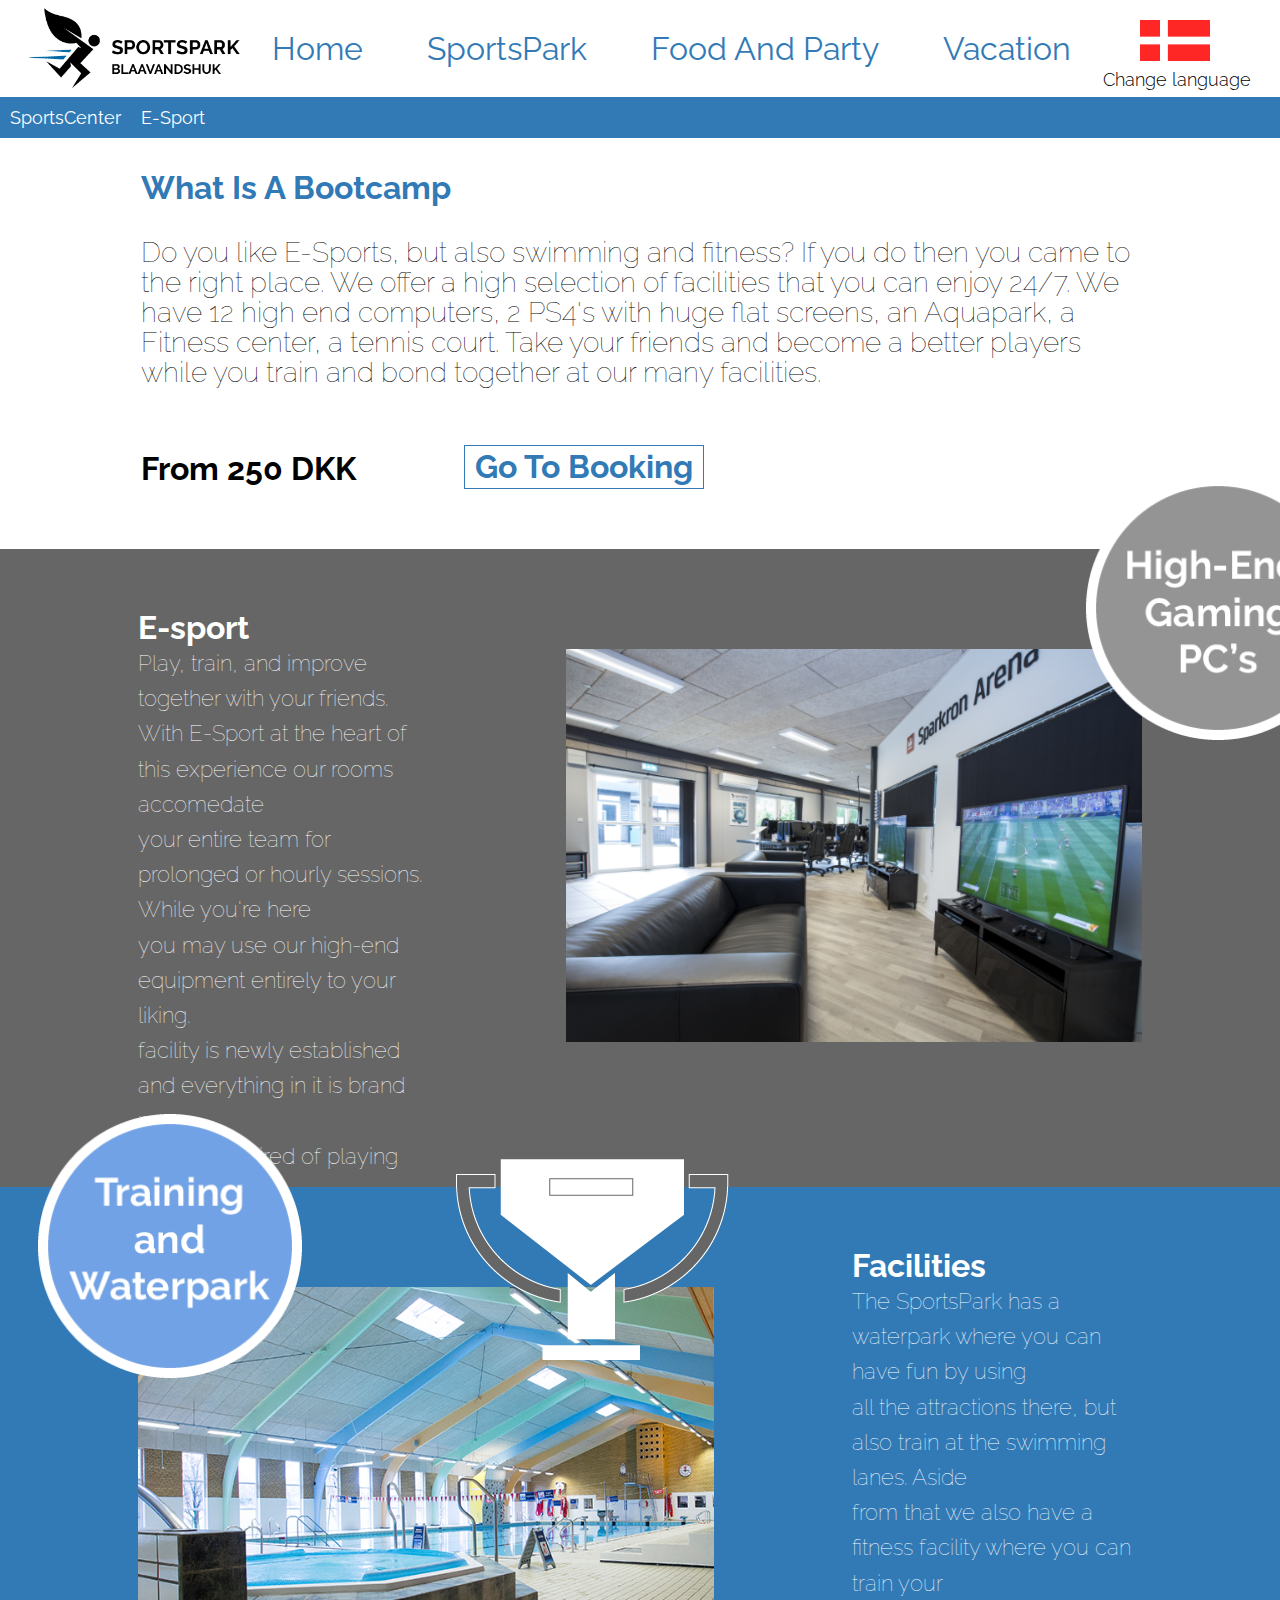
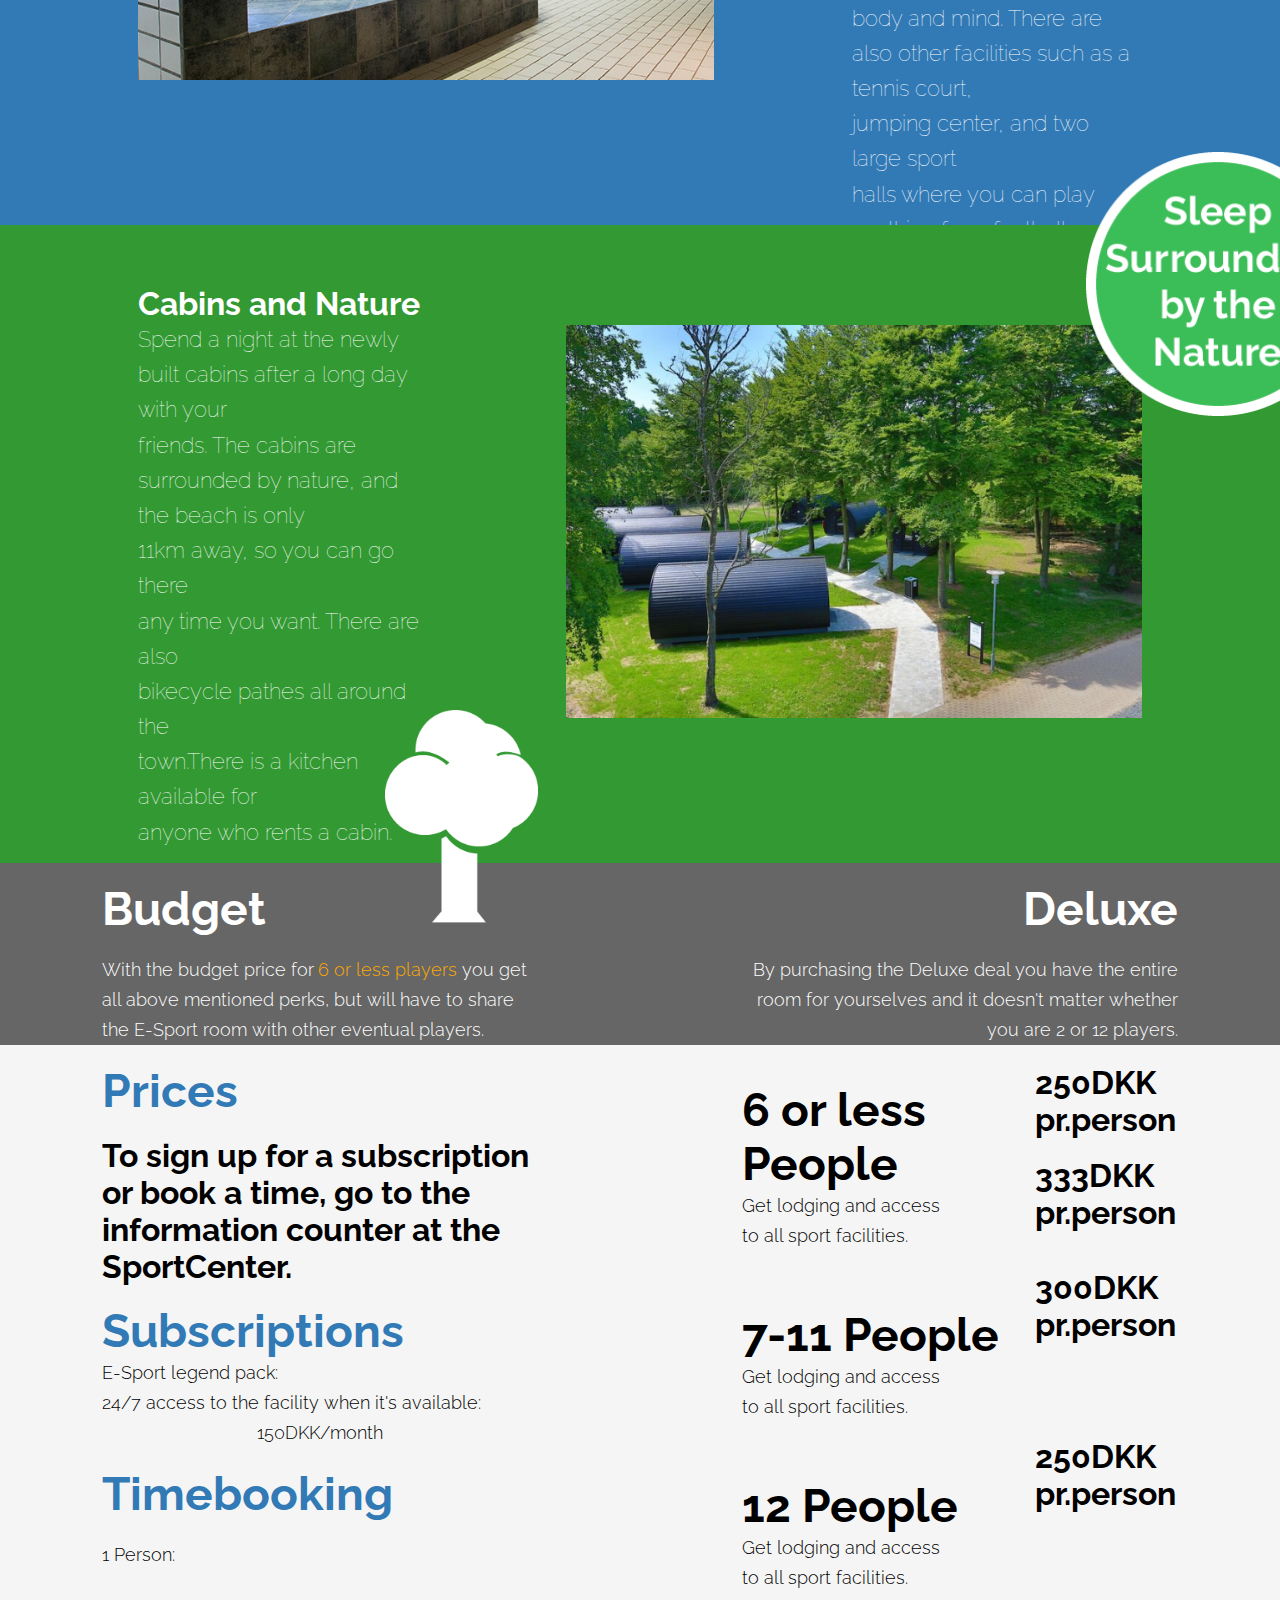
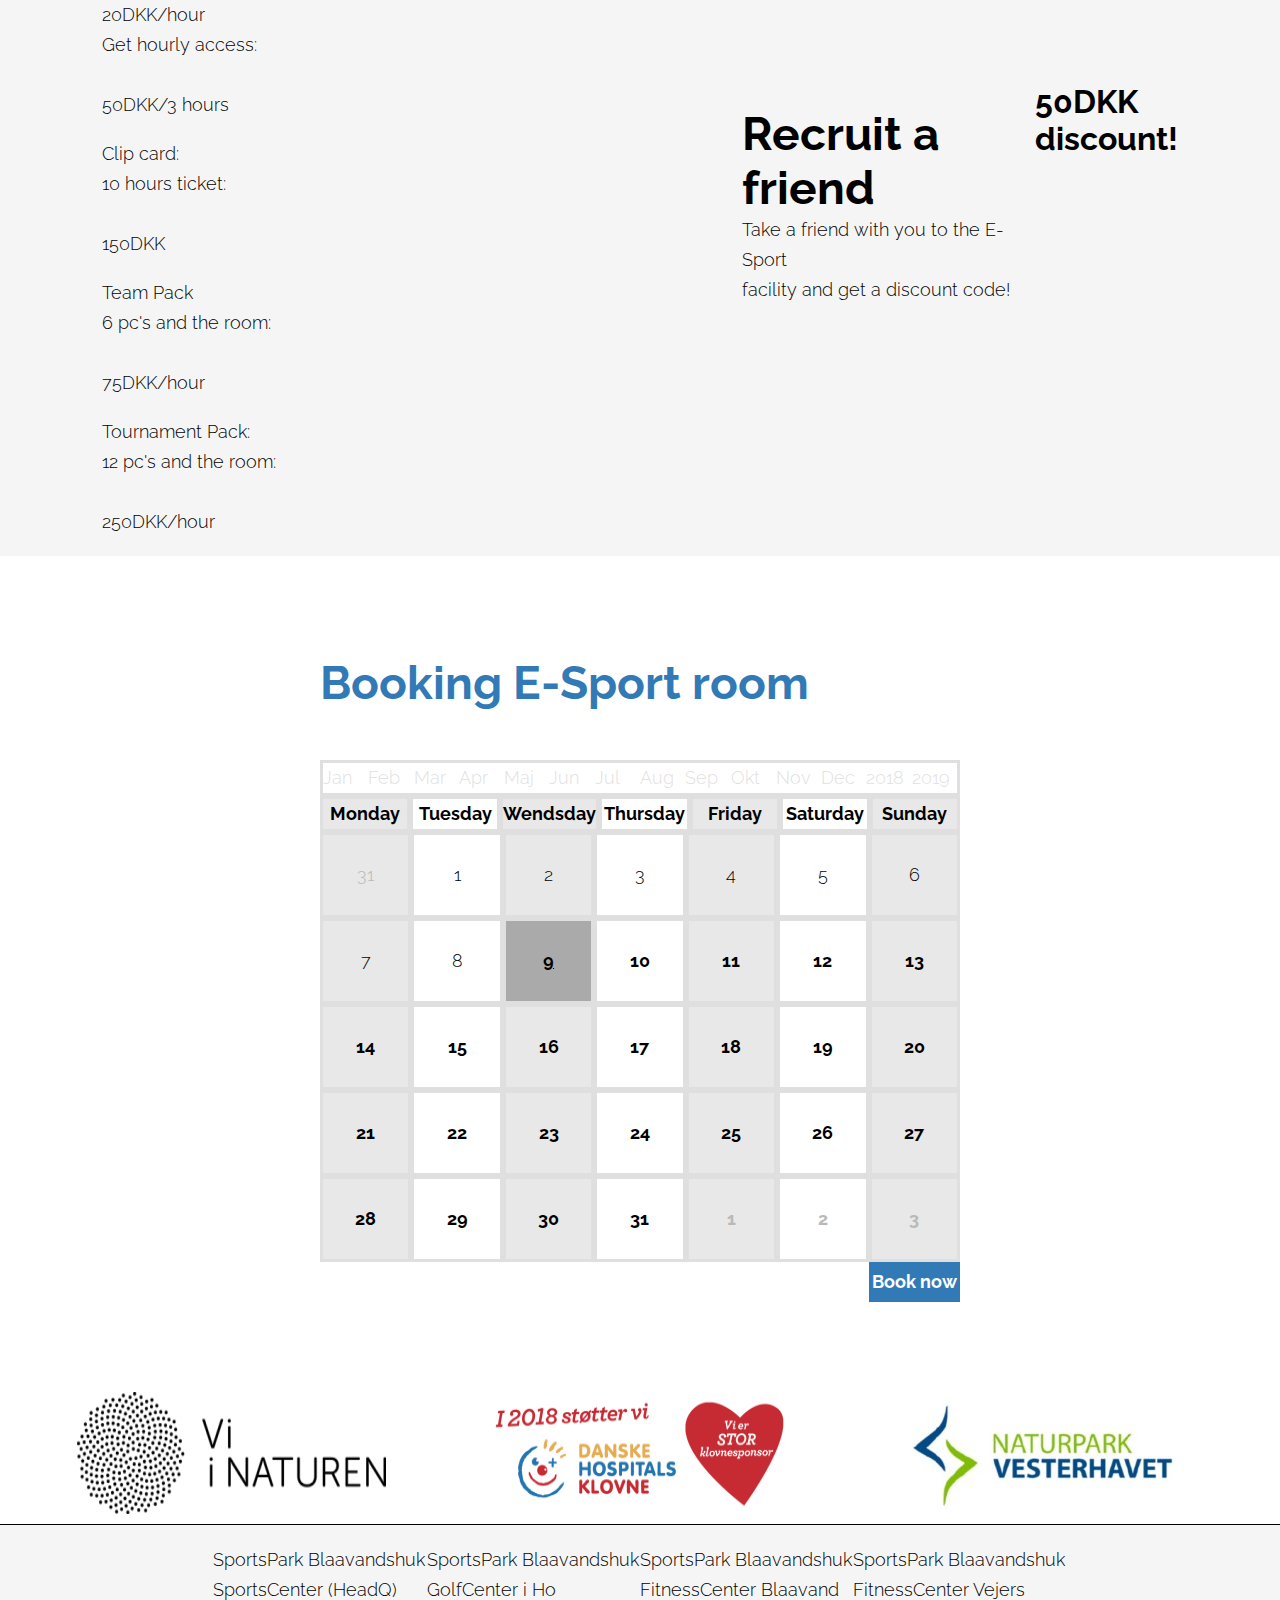
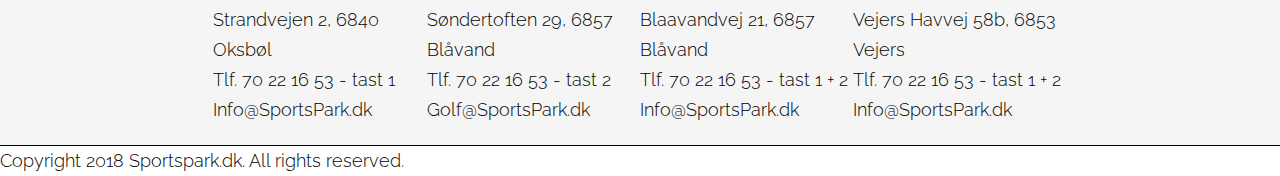
==== bootcamp.html @ dfe5e040 "stuff done at school" ====
<!DOCTYPE html>
<html lang="en">
    <head>
        <meta charset="UTF-8">
        <link href="assets/css/master.css" rel="stylesheet" type="text/css"/>
        <title>e-Sport Center</title>
    </head>
    <body>
        <header>
            <nav>
                <ul class="navUl">
                    <li class="navLi" id="navLogo"><img src="assets/Img/LOGO/sportspark-blaavandshuk-logo_1.png" alt="SportsPark Blaavandshuk logo"></li>
                    <li class="navLi"><a>Home</a></li>
                    <li class="dropdown navLi">
                        <a>SportsPark</a>
                        <div class="dropdown-content">
                           <a href="#">Water Park</a>
                           <a href="#">Fitness center</a>
                           <a href="#">Sports Hall</a>
                           <a href="#">E-Sport</a>
                        </div>
                    </li>


                    <li class="navLi"><a>Food And Party</a></li>
                    <li class="navLi"><a>Vacation</a></li>
                    <li class="navLi" id="navLanguage"><img src="assets/Img/sportspark-blaavandshuk-dansk-flag.png" alt="SportsPark blaavandshuk på dansk"><p>Change language</p></li>
                </ul>
            </nav>
            <ul id="breadcrumbs">
                <li class="breadcrumbLi"><a>SportsCenter</a></li>
                <li class="breadcrumbLi"><a>E-Sport</a></li>
            </ul>
        </header>

        <div id="topimagecontainer"></div>
        <div id="topbluebar"></div>

            <div class="bootcamp_intro">
              <h2>What Is A Bootcamp</h2>
              <p>Do you like E-Sports, but also swimming and fitness? If you do then you came to the right place. We offer a high selection of facilities that you can enjoy 24/7. We have 12 high end computers, 2 PS4's with huge flat screens, an Aquapark, a Fitness center, a tennis court. Take your friends and become a better players while you train and bond together at our many facilities. </p>
                <div class="bootcamp_intro_booking">
                  <h3>From 250 DKK</h3>
                  <div><a href="https://blaavandshuk.halbooking.dk/default.asp?lokale=59" title="GoToBooking" class="booking_button_bootcamp">Go To Booking</a></div>
                </div>
            </div>
            <div class="tile-container">
              <div class="e-sport">
                <div class="tile_block1">
                  <h2>E-sport</h2>
                  <p>Play, train, and improve together with your friends.<br>With E-Sport at the heart of this experience our rooms accomedate<br>your entire team for prolonged or hourly sessions. While you're here<br>you may use our high-end equipment entirely to your liking.<br>facility is newly established and everything in it is brand new.<br>If you grow tired of playing<br>on the computers, you can<br>always chill out on the<br>couch with the ps4.</p>
                  <div class="trophy">
                    <img class="tileimgsmall1" src="assets/Img/trophy_icon.png" alt="trophy">
                  </div>
                </div>
                <div class="tile_block2">
                  <img class="tileimgbig" src="assets/Img/e-sport_pic.png" alt="E-sport Center">
                  <div class="e-sport_circle">
                    <img src="assets/Img/e-sport_circle.png" height="264" width="264" alt="e-sport_circle">
                  </div>
                </div>
              </div>
              <div class="facilities">
                  <div class="tile_block1">
                    <h2>Facilities</h2>
                    <p>The SportsPark has a waterpark where you can have fun by using<br> all the attractions there, but also train at the swimming lanes. Aside<br> from that we also have a fitness facility where you can train your<br> body and mind. There are also other facilities such as a tennis court,<br>jumping center, and two large sport<br> halls where you can play<br> anything from football<br> to handball.</p>
                    <div class="swimmer">
                      <img class="tileimgsmall2" src="assets/Img/swimming_icon.png" alt="swimmer">
                    </div>
                  </div>
                <div class="facilities_block2">
                  <img class="tileimgbig" src="assets/Img/facilities_pic.png"  alt="Auqa Land">
                  <div class="facilities_circle">
                    <img src="assets/Img/facilities_circle.png" height="264" width="264" alt="facilities_circle">
                  </div>
                </div>
              </div>
              <div class="nature">
                <div class="tile_block1">
                  <h2>Cabins and Nature</h2>
                  <p>Spend a night at the newly built cabins after a long day with your<br> friends. The cabins are surrounded by nature, and the beach is only<br>11km away, so you can go there<br> any time you want. There are also<br> bikecycle pathes all around the<br> town.There is a kitchen available for<br>  anyone who rents a cabin.</p>
                  <div class="three">
                    <img class="tileimgsmall3" src="assets/Img/three_icon.png" alt="three">
                  </div>
                </div>
                <div class="tile_block2">
                <img class="tileimgbig" src="assets/Img/nature_pic.png" alt="Cabin and Nature">
                <div class="nature_circle">
                  <img src="assets/Img/nature_circle.png" height="264" width="264" alt="nature_circle">
                </div>
                </div>
              </div>
            </div>
            <div id="budget">
                <!-- <img class="budget-background "src="assets/Img/budget-background.png" alt="background"> -->
                <div id="budget-prices">
                  <br><h2>Budget</h2><br><p>With the budget price for</p> <p style="color:#FFAA00;">6 or less players</p><p> you get all above mentioned perks, but will have to share the E-Sport room with other eventual players.</p><br></div>

                <div id="deluxe-prices">
                  <br><h2>Deluxe</h2><br><p>By purchasing the Deluxe deal you have the entire room for yourselves and it doesn't matter whether you are 2 or 12 players.</p></div>
            </div>
            <div id="pricebox">
                <div id="pricebox-prices">
                  <br>
                  <h2>Prices</h2>
                  <br>
                  <h1>To sign up for a subscription or book a time, go to the information counter at the SportCenter.</h1>
                  <br>
                  <h2>Subscriptions</h2>
                  <p>E-Sport legend pack: <br> 24/7 access to the facility when it's available: &nbsp;&nbsp;&nbsp;&nbsp;&nbsp;&nbsp;&nbsp;&nbsp;&nbsp;&nbsp;&nbsp;&nbsp;&nbsp;&nbsp;&nbsp;&nbsp;&nbsp;&nbsp;&nbsp;&nbsp;&nbsp;&nbsp;&nbsp;&nbsp;&nbsp;&nbsp;&nbsp;&nbsp;&nbsp;&nbsp; 150DKK/month</p>
                  <br>
                  <h2>Timebooking</h2>
                  <br>
                  <p>1 Person: &nbsp;&nbsp;&nbsp;&nbsp;&nbsp;&nbsp;&nbsp;&nbsp;&nbsp;&nbsp;&nbsp;&nbsp;&nbsp;&nbsp;&nbsp;&nbsp;&nbsp;&nbsp;&nbsp;&nbsp;&nbsp;&nbsp;&nbsp;&nbsp;&nbsp;&nbsp;&nbsp;&nbsp;&nbsp;&nbsp;&nbsp;&nbsp;&nbsp;&nbsp;&nbsp;&nbsp;&nbsp;&nbsp;&nbsp;&nbsp;&nbsp;&nbsp;&nbsp;&nbsp;&nbsp;&nbsp;&nbsp;&nbsp;&nbsp;&nbsp;&nbsp;&nbsp;&nbsp;&nbsp;&nbsp;&nbsp;&nbsp;&nbsp;&nbsp;&nbsp;&nbsp;&nbsp;&nbsp;&nbsp;&nbsp;&nbsp;&nbsp;&nbsp;&nbsp;&nbsp;&nbsp;&nbsp;&nbsp;&nbsp;&nbsp;&nbsp;&nbsp;&nbsp;&nbsp;&nbsp;&nbsp;&nbsp;&nbsp;&nbsp;&nbsp;&nbsp;&nbsp;&nbsp;&nbsp;&nbsp;&nbsp;&nbsp;&nbsp;&nbsp; 20DKK/hour</p>
                  <p>Get hourly access: &nbsp;&nbsp;&nbsp;&nbsp; &nbsp;&nbsp;&nbsp;&nbsp;&nbsp;&nbsp;&nbsp;&nbsp;&nbsp;&nbsp;&nbsp;&nbsp;&nbsp;&nbsp;&nbsp;&nbsp;&nbsp;&nbsp;&nbsp;&nbsp;&nbsp;&nbsp;&nbsp;&nbsp;&nbsp;&nbsp;&nbsp;&nbsp;&nbsp;&nbsp;&nbsp;&nbsp;&nbsp;&nbsp;&nbsp;&nbsp;&nbsp;&nbsp;&nbsp;&nbsp;&nbsp;&nbsp;&nbsp;&nbsp;&nbsp;&nbsp;&nbsp;&nbsp;&nbsp;&nbsp;&nbsp;&nbsp;&nbsp;&nbsp;&nbsp;&nbsp;&nbsp;&nbsp;&nbsp;&nbsp;&nbsp;&nbsp;&nbsp;&nbsp;&nbsp;&nbsp;&nbsp;&nbsp;&nbsp;&nbsp;&nbsp;&nbsp; 50DKK/3 hours</p>
                  <br>
                  <p>Clip card:</p>
                  <p>10 hours ticket: &nbsp;&nbsp;&nbsp;&nbsp;&nbsp;&nbsp;&nbsp;&nbsp;&nbsp;&nbsp;&nbsp;&nbsp;&nbsp;&nbsp;&nbsp;&nbsp;&nbsp;&nbsp;&nbsp;&nbsp;&nbsp;&nbsp;&nbsp;&nbsp;&nbsp;&nbsp;&nbsp;&nbsp;&nbsp;&nbsp;&nbsp;&nbsp;&nbsp;&nbsp;&nbsp;&nbsp;&nbsp;&nbsp;&nbsp;&nbsp;&nbsp;&nbsp;&nbsp;&nbsp;&nbsp;&nbsp;&nbsp;&nbsp;&nbsp;&nbsp;&nbsp;&nbsp;&nbsp;&nbsp;&nbsp;&nbsp;&nbsp;&nbsp;&nbsp;&nbsp;&nbsp;&nbsp;&nbsp;&nbsp;&nbsp;&nbsp;&nbsp;&nbsp;&nbsp;&nbsp;&nbsp;&nbsp;&nbsp;&nbsp;&nbsp;&nbsp;&nbsp;&nbsp;&nbsp;&nbsp;&nbsp;&nbsp;&nbsp; 150DKK</p>
                  <br>
                  <p>Team Pack</p>
                  <p>6 pc's and the room: &nbsp;&nbsp;&nbsp;&nbsp;&nbsp; &nbsp;&nbsp;&nbsp;&nbsp;&nbsp;&nbsp;&nbsp;&nbsp;&nbsp;&nbsp;&nbsp;&nbsp;&nbsp;&nbsp;&nbsp;&nbsp;&nbsp;&nbsp;&nbsp;&nbsp;&nbsp;&nbsp;&nbsp;&nbsp;&nbsp;&nbsp;&nbsp;&nbsp;&nbsp;&nbsp;&nbsp;&nbsp;&nbsp;&nbsp;&nbsp;&nbsp;&nbsp;&nbsp;&nbsp;&nbsp;&nbsp;&nbsp;&nbsp;&nbsp;&nbsp;&nbsp;&nbsp;&nbsp;&nbsp;&nbsp;&nbsp;&nbsp;&nbsp;&nbsp;&nbsp;&nbsp;&nbsp;&nbsp;&nbsp;&nbsp;&nbsp;&nbsp;&nbsp;&nbsp;&nbsp;&nbsp;&nbsp;&nbsp; 75DKK/hour</p>
                  <br>
                  <p>Tournament Pack:</p>
                  <p>12 pc's and the room: &nbsp;&nbsp;&nbsp;&nbsp; &nbsp;&nbsp;&nbsp;&nbsp;&nbsp;&nbsp;&nbsp;&nbsp;&nbsp;&nbsp;&nbsp;&nbsp;&nbsp;&nbsp;&nbsp;&nbsp;&nbsp;&nbsp;&nbsp;&nbsp;&nbsp;&nbsp;&nbsp;&nbsp;&nbsp;&nbsp;&nbsp;&nbsp;&nbsp;&nbsp;&nbsp;&nbsp;&nbsp;&nbsp;&nbsp;&nbsp;&nbsp;&nbsp;&nbsp;&nbsp;&nbsp;&nbsp;&nbsp;&nbsp;&nbsp;&nbsp;&nbsp;&nbsp;&nbsp;&nbsp;&nbsp;&nbsp;&nbsp;&nbsp;&nbsp;&nbsp;&nbsp;&nbsp;&nbsp;&nbsp;&nbsp;&nbsp;&nbsp;&nbsp;&nbsp;&nbsp;&nbsp;&nbsp; 250DKK/hour</p>
                  <br>

                </div>
                <div id="pricebox-deals-left">
                  <br><br>
                  <h2>6 or less People</h2>
                  <p>Get lodging and access<br>to all sport facilities.</p>
                  <br><br><br>
                  <h2>7-11 People</h2>
                  <p>Get lodging and access<br>to all sport facilities.</p>
                  <br><br><br>
                  <h2>12 People</h2>
                  <p>Get lodging and access<br>to all sport facilities.</p>
                  <br><br><br><br><br><br>
                  <h2>Recruit a friend</h2>
                  <p>Take a friend with you to the E-Sport<br>facility and get a discount code!</p>
                </div>
                <div id="pricebox-deals-right">
                  <br>
                  <h1>250DKK<br>pr.person</h1>
                  <br>
                  <h1>333DKK<br>pr.person</h1>
                  <br><br>
                  <h1>300DKK<br>pr.person</h1>
                  <br><br><br><br><br>
                  <h1>250DKK<br>pr.person</h1>
                  <br><br><br><br><br><br><br><br><br>
                  <h1>50DKK<br>discount!</h1>
                </div>
            </div>
            <div id="calendercontainer">
                <div id="Calendar">
                    <h2>Booking E-Sport room</h2>
                    <div id="cal-month"><p>Jan</p><p>Feb</p><p>Mar</p><p>Apr</p><p>Maj</p><p>Jun</p><p>Jul</p><p>Aug</p><p>Sep</p><p>Okt</p><p>Nov</p><p>Dec</p><p>2018</p><p>2019</p></div>
                    <div id="cal-dayname"><p class="grey">Monday</p><p class="white">Tuesday</p><p class="grey">Wendsday</p><p class="white">Thursday</p><p class="grey">Friday</p><p class="white">Saturday</p><p class="grey">Sunday</p></div>

                    <div class="cal-days"><p class="grey offmonth pastdays">31</p><p class="white pastdays">1</p><p class="grey pastdays">2</p><p class="white pastdays">3</p><p class="grey pastdays">4</p><p class="white pastdays">5</p><p class="grey pastdays">6</p></div>

                    <div class="cal-days"><p class="grey pastdays">7</p><p class="white pastdays">8</p><p class="grey currentday">9</p><p class="white">10</p><p class="grey">11</p><p class="white">12</p><p class="grey">13</p></div>

                    <div class="cal-days"><p class="grey">14</p><p class="white">15</p><p class="grey">16</p><p class="white">17</p><p class="grey">18</p><p class="white">19</p><p class="grey">20</p></div>

                    <div class="cal-days"><p class="grey">21</p><p class="white">22</p><p class="grey">23</p><p class="white">24</p><p class="grey">25</p><p class="white">26</p><p class="grey">27</p></div>

                    <div class="cal-days"><p class="grey">28</p><p class="white">29</p><p class="grey">30</p><p class="white">31</p><p class="grey offmonth">1</p><p class="white offmonth">2</p><p class="grey offmonth">3</p></div>

                    <div id="booking"><p> </p><p> </p><p> </p><p> </p><p> </p><p> </p><p class="bookingbutton">Book now</p></div>
                </div>
            </div>

            <footer>
            <div id="sponsor-line">
                <img src="assets/Img/footer/Viinaturensortlogosrcsetlarge_srcset-large.png">
                <img src="assets/Img/footer/2018storKlovnesponsor80x30_srcset-large.png">
                <img src="assets/Img/footer/Naturparkvesterhavetlogo_srcset-large.jpg">
            </div>
            <div id="info-line">
                <p></p>
                <p>SportsPark Blaavandshuk<br>SportsCenter (HeadQ)<br>Strandvejen 2, 6840  Oksbøl<br>Tlf. 70 22 16 53 - tast 1<br>Info@SportsPark.dk</p>
                <p>SportsPark Blaavandshuk<br>GolfCenter i Ho<br>Søndertoften 29, 6857  Blåvand<br>Tlf. 70 22 16 53 - tast 2<br>Golf@SportsPark.dk</p>
                <p>SportsPark Blaavandshuk<br>FitnessCenter Blaavand<br>Blaavandvej 21, 6857  Blåvand<br>Tlf. 70 22 16 53 - tast 1 + 2<br>Info@SportsPark.dk</p>
                <p>SportsPark Blaavandshuk<br>FitnessCenter Vejers<br>Vejers Havvej 58b, 6853  Vejers<br>Tlf. 70 22 16 53 - tast 1 + 2<br>Info@SportsPark.dk</p>
                <p></p>
            </div>
            <div id="social-media-line">
                <img>
                <img>
                <img>
                <img>
                <p>Copyright 2018 Sportspark.dk. All rights reserved.</p>
            </div>
        </footer>
            <script></script>

    </body>
</html>
---- assets/css/master.css ----
/*font import, Raleway, light, regular, bold*/
@import url('https://fonts.googleapis.com/css?family=Raleway:300,400,700');

/*soft reset and font*/
*{
    margin: 0;
    padding: 0;
    font-family: 'Raleway', sans-serif;
}


/*fonts*/

h1, h2, h3, h4{
    font-weight: 700;
}

h2 {
    font-size: 46px;
}

p{
    font-weight: 300;
    line-height: 30px;
    font-size: 18px;
}

a{
    color: inherit;
    text-decoration: none;
    font-weight: 400;
}


/*Navigation*/
.navUl {
    display: flex;
    flex-wrap: wrap;
    justify-content: center;
    list-style: none;
    margin: 0;
    padding: 0;
}
.navLi {
    cursor: pointer;
}
.navLi a {
    color: #327AB6;
    padding: 30px 32px;
    display: inline-block;
    font-size: 32px;
}
.navLi:hover {
    background-color: #F5F5F5;
}

#navLogo img {
    height: 80px;
    width: auto;
    margin-top: 8px;
}
#navLanguage img{
    height: auto;
    width: 70px;
    margin: 20px 25% 0 25%;
}
#navLanguage p {
    text-align: center;
}

/*dropdown*/
li .dropdown {
    display: inline-block;
}

.dropdown-content {
    display: none;
    position: absolute;
    background-color: #fff;
    min-width: 160px;
    box-shadow: 0px 8px 16px 0px rgba(0,0,0,0.2);
    z-index: 1;
}

.dropdown-content a {
    color: #327AB6;
    padding: 12px 25px 12px 30px;
    text-decoration: none;
    display: block;
    text-align: left;
    font-size: 26px;
}

.dropdown-content a:hover {
    background-color: #f5f5f5;
}

.dropdown:hover .dropdown-content {
    display: block;
}

/*BreadCrumbs*/
#breadcrumbs {
    display: flex;
    flex-wrap: wrap;
    background-color: #327AB6;
    list-style-type: none;
}

.breadcrumbLi a {
    color: #fff;
    padding: 10px;
    display: inline-block;
    text-align: left;
    font-size: 18px;
    cursor: pointer;
}


/*Slider*/

#slides{
  position: relative;
  height: 628px;
  list-style-type: none;
  padding: 0;
  margin: 0;
}

.sliderli{
  position: absolute;
  width: 100%;
  height: 100%;
  z-index: 1;
  left: 0px;
  top: 0px;
  opacity: 0;
  -webkit-transition: opacity 1s;
  -o-transition: opacity 1s;
  -moz-transition: opacity 1s;
  transition: opacity 1s;
}

.visable{
  opacity: 1;
  z-index: 2;
}

#slides{

}

#slidercontrolscontainer{
  height: 40px;
  background-color: #327AB6;
}

/*Welcome*/

#topbar h1{
  color: #327AB6;
  padding-top: 20px;
  margin-left: 3%;
}

#topbar p{
  width: 68vw;
  font-size: 32px;
  line-height: 40px;
  margin-left: 3%;
  margin-top: 30px;
}

#topbar img{
  margin-left: 72vw;
  margin-top: -220px;
  height: 470px;
  width: 470px;
  z-index: 5;
}

/*
Went with image solution (#topbar img) due to time presure
#pricecicrle{
  width: 400px;
  height: 400px;
  border: solid 30px white;
  outline: white solid 30px;
  border-radius: 50%;
  background-color: #327AB6;
  margin-left: 72%;
  margin-top: -50px;
  z-index: 5;
}

#pricecirclep{
  color: white;
  font-size: 38px;
  font-weight: bold;
}*/

/*index main section*/
#toptiles{
  background-color: #327AB6;
  margin-top: -40px;
  z-index: 1;
}

#righttoptile{
  background-image: url("../Img/riptidebackground.png");
  height: 720px;
  background-repeat: no-repeat;
  margin-left: 27.5%;
  color: white;
  overflow: auto;
}

#righttoptile h2, #righttoptile p{
  margin-left: 25vw;
}

#righttoptile h2{
  margin-top: 135px;
}

#righttoptile p{
  margin-top: 22px;
  font-size: 30px;
}

#righttoptile img{
   width: 140px;
   margin-left: 80%;
   margin-top: -150px;
}

#riptidesbutton{
  background-color: #327AB6;
  color: white;
  width: 300px;
  height: 55px;
  margin-left: 69%;
  margin-top: 68px;
  font-size: 25px;
  border: none;
}

#righttoptiletext{
  width: 800px;
}

#lefttoptile{
  color: white;
}

#lefttoptile img{
  width: 700px;
  position: absolute;
  margin-top: 54px;
  margin-left: 50px;
}

#lefttoptile p, #lefttoptile button{
  position: absolute;
}

#lefttoptile p{
  width: 800px;
  font-size: 25px;
  top: 1520px;
  left: 70px;
}

#lefttoptile button{
  background-color: #81A2E3;
  color: white;
  width: 300px;
  height: 55px;
  left: 70px;
  top: 1700px;
  font-size: 25px;
  border: none;
}

#middlecontainer{
  padding-top: 100px;
  background-color: #327AB6;
  display: flex;
  height: 670px;
}

#midh1{
text-align: center;
color: white;
background-color: #327AB6;
padding-top: 30px;
}

#middlecontainer img{
  width: 300px;
}

#middlecontainer p{
  text-align: center;
  margin-left: 25%;
  width: 270px;
  color: white;
  padding-bottom: 50px;
}

.thirtythree{
  width: 33%;
}

.thirtythree img{
  margin-left: 25%;
}

/*School*/
.school-gallary {
}
.school-img {
}
.school-img img {
    max-width: 46%;
    margin: 2%;
}


#bottomcontainer {
    background-color: #339933;
    display: flex;
}
.school {
    flex: 1;
    margin: 8%;
    color: #fff;
}
#bottomcontainer p {
    margin-top: 40px;
    margin-bottom: 25px;
}
#bottomcontainer a {
    background-color: #75BE5F;
    border: none;
    color: #fff;
    padding: 15px 50px;
    text-align: center;
    text-decoration: none;
    display: inline-block;
    font-size: 16px;
}

/*360 Video*/
#videocontainer {
  background-color: #666666;
  display: flex;
}

.video-box {
    flex: 1;
}
/*needs revision*/
.video {
  height: 70%;
  margin-bottom: 24.4%;
  margin-left: 25%;
  margin-top: 5.6%;
  width: 50%;
}

/*Newsletter*/
#mailcontainer {
  background-color: #327AB6;
  display: flex;
}
.mail-box {
  flex: 1;
}
.mail-box-background {
  width: 100%
}

.newsletter-header {
  color: #ffffff;
  padding-left: 8%;
}

.email-input {
  border-style: none;
  margin-left: 8%;
  margin-top: 5%;
  width: 35%;
  height: 50px;
}

#subscribe-button {
  border-style: none;
  margin-left: 2.7%;
  margin-top: 5%;
  width: 5%;
  height: 50px;
  color: #000000;
  background-color: #ffffff;
}

/*Bootcamp intro*/
.bootcamp_intro_booking {
  display: flex;
  justify-content: flex-start;
  background-color: white;
}

.bootcamp_intro > h2 {
  background: white;
  color: #327AB6;
  font-weight: bold;
  font-size: 32px;
  line-height: 100px;
  margin-top: 44;
  margin-bottom: 0;
  padding-left: 141px;
}
.bootcamp_intro > p {
  background: white;
  color: black;
  font-size: 28px;
  font-weight: 100;
  margin-top: 0px;
  margin-bottom: 0;
  padding-left: 141px;
  padding-right: 141px;
}
.bootcamp_intro_booking > h3 {
  background: white;
  color: black;
  font-size: 32px;
  font-weight: bold;
  line-height: 161px;
  margin-top: 0px;
  margin-bottom: 0;
  padding-left: 141px;
}
/*Booking button top*/
.booking_button_bootcamp {
  background: #ffffff;
	border: 1px solid #327AB6;
  color: #327AB6;
  cursor: pointer;
  display: inline-block;
	font-family: 'Raleway', sans-serif;
	font-weight: bold;
  font-size: 32px;
	line-height: 1;
  margin-top: 57px;
  margin-left: 108px;
	padding: 5px 10px;
	text-align: center;
}
.booking_button_bootcamp:hover {
  background-color: #327AB6;
	color: white;
}

/*Bootcamp information tiles*/
.tile-container {
  display: flex;
  flex-direction: column;
  flex-wrap: nowrap;
}
.tile-container > div {
  height: 638px;
}
/*Tile colors*/
.e-sport {
  background-color: #666666;
}
.facilities {
  background-color: #327AB6;
  flex-direction: row-reverse;
}
.nature {
  background-color: #339933;
}

/*Tile text*/
.tile_block1 {
 margin-left: 138px;
 margin-right: 138px;
 margin-top: 60px;
}
.tile_block1 > h2 {
  color: white;
  font-size: 32px;
  font-weight: bold;
  margin-top: 0px;
}
.tile_block1 > p {
  color: white;
  line-height: 1.6;
  font-size: 22px;
  font-weight: 100;
}

/*Tile picture*/
.tile_block2 {
  margin-right: 138px;
  margin-top: 100px;
  padding-bottom: 0px;
}

.tileimgbig{
   width: 45vw;
}

.tileimgsmall1{

}

.tileimgsmall2{

}

.tileimgsmall3{
   width: 12vw;
}

.facilities_block2 {
  margin-left: 138px;
  margin-top: 100px;
  padding-bottom: 0px;
}
/*E-sport tile*/
.e-sport  {
  display: flex;
  justify-content: space-between;
}
.trophy {
  margin-left: 318px;
  margin-top: -120px;
  position: absolute;
}
.e-sport_circle {
  margin-left: 520px;
  margin-top: -570px;
  position: absolute;
}

/*Facilities tile*/
.facilities {
  display: flex;
  justify-content: space-between;
}
.swimmer {
  margin-left: 318px;
  margin-top: -120px;
  position: absolute;
}
.facilities_circle {
  margin-left: -100px;
  margin-top: -570px;
  position: absolute;
}

/*Cabins and Nature tile*/
.nature {
  display: flex;
  justify-content: space-between;
}
.three {
  margin-left: 85%;
  margin-top: -140px;
}
.nature_circle {
  margin-left: 520px;
  margin-top: -570px;
  position: absolute;
}

/*Budget*/

#budget {
  background-color: #666666; /*remove this later*/
    display: flex;
    width: 100%;
}

.budget-background {
  width: 100%;
}
#budget-prices {
  margin-left: 8%;
  width: 34%;
}

#budget-prices h2 {
  color: white;
}

#budget-prices p {
  display: inline;
  color: white;
}

#deluxe-prices {
  margin-left: 16%;
  text-align: right;
  width: 34%;
}

#deluxe-prices h2 {
  color: white;
}

#deluxe-prices p {
  color: white;
}

/*Prices*/

#pricebox {
  background-color: #F5F5F5; /*remove this later*/
    display: flex;
    width: 100%;
}

#pricebox-prices {
  margin-left: 8%;
  width: 34%;
}

#pricebox-prices h2 {
  color: #327AB6;
}

#pricebox-deals-left {
  margin-left: 16%;
  width: 26%;
}
#pricebox-deals-right {
  margin-right: 8%;
}

/*Calendar*/
#calendercontainer {
    margin-bottom: 80px;
}
#Calendar {
    margin: 0 25% 0 25%;
}
#Calendar h2 {
    margin: 100px 0 50px 0;
    color: #327AB6;
}
#cal-month p {
    flex: 1;
}
#cal-month {
    border: solid;
    color: #DFDFDF;
}
.cal-days, #cal-month, #cal-dayname, #booking{
    display: flex;
    flex-direction: row;
}
#cal-dayname p {
    flex: 1;
}
.cal-days p {
    flex: 1;
    line-height: 80px;
}
.grey, .white {
    border: solid;
    border-color: #DFDFDF;
    text-align: center;
    vertical-align: middle;
    font-weight: 700;
}
.grey {
    background-color: #E8E8E8;
}
.white {
    background-color: #fff;
}
.offmonth {
    color: #B9B9B9;
}
.pastdays {
    font-weight: 300;
}
.currentday {
    background-color: #AAAAAA;
    font-weight: 700;
    text-decoration: underline;
}
#booking p{
    flex: 1;
}
.bookingbutton {
    background-color: #327AB6;
    color: #fff;
    text-align: center;
    display: inline-block;
    line-height: 40px;
    font-weight: 700;
}


/*Footer*/

#sponsor-line, #info-line, #social-media-line {
    display: flex;
    flex-wrap: wrap;
}

#sponsor-line {
    justify-content: center;
}
#sponsor-line img {
    margin: 10px 50px;
}


#info-line {
    background-color: #F5F5F5;
    border-bottom: solid;
    border-top: solid;
    border-width: 1px;
}
#info-line p{
    flex: 1;
    margin: 20px 0 20px 0;
}
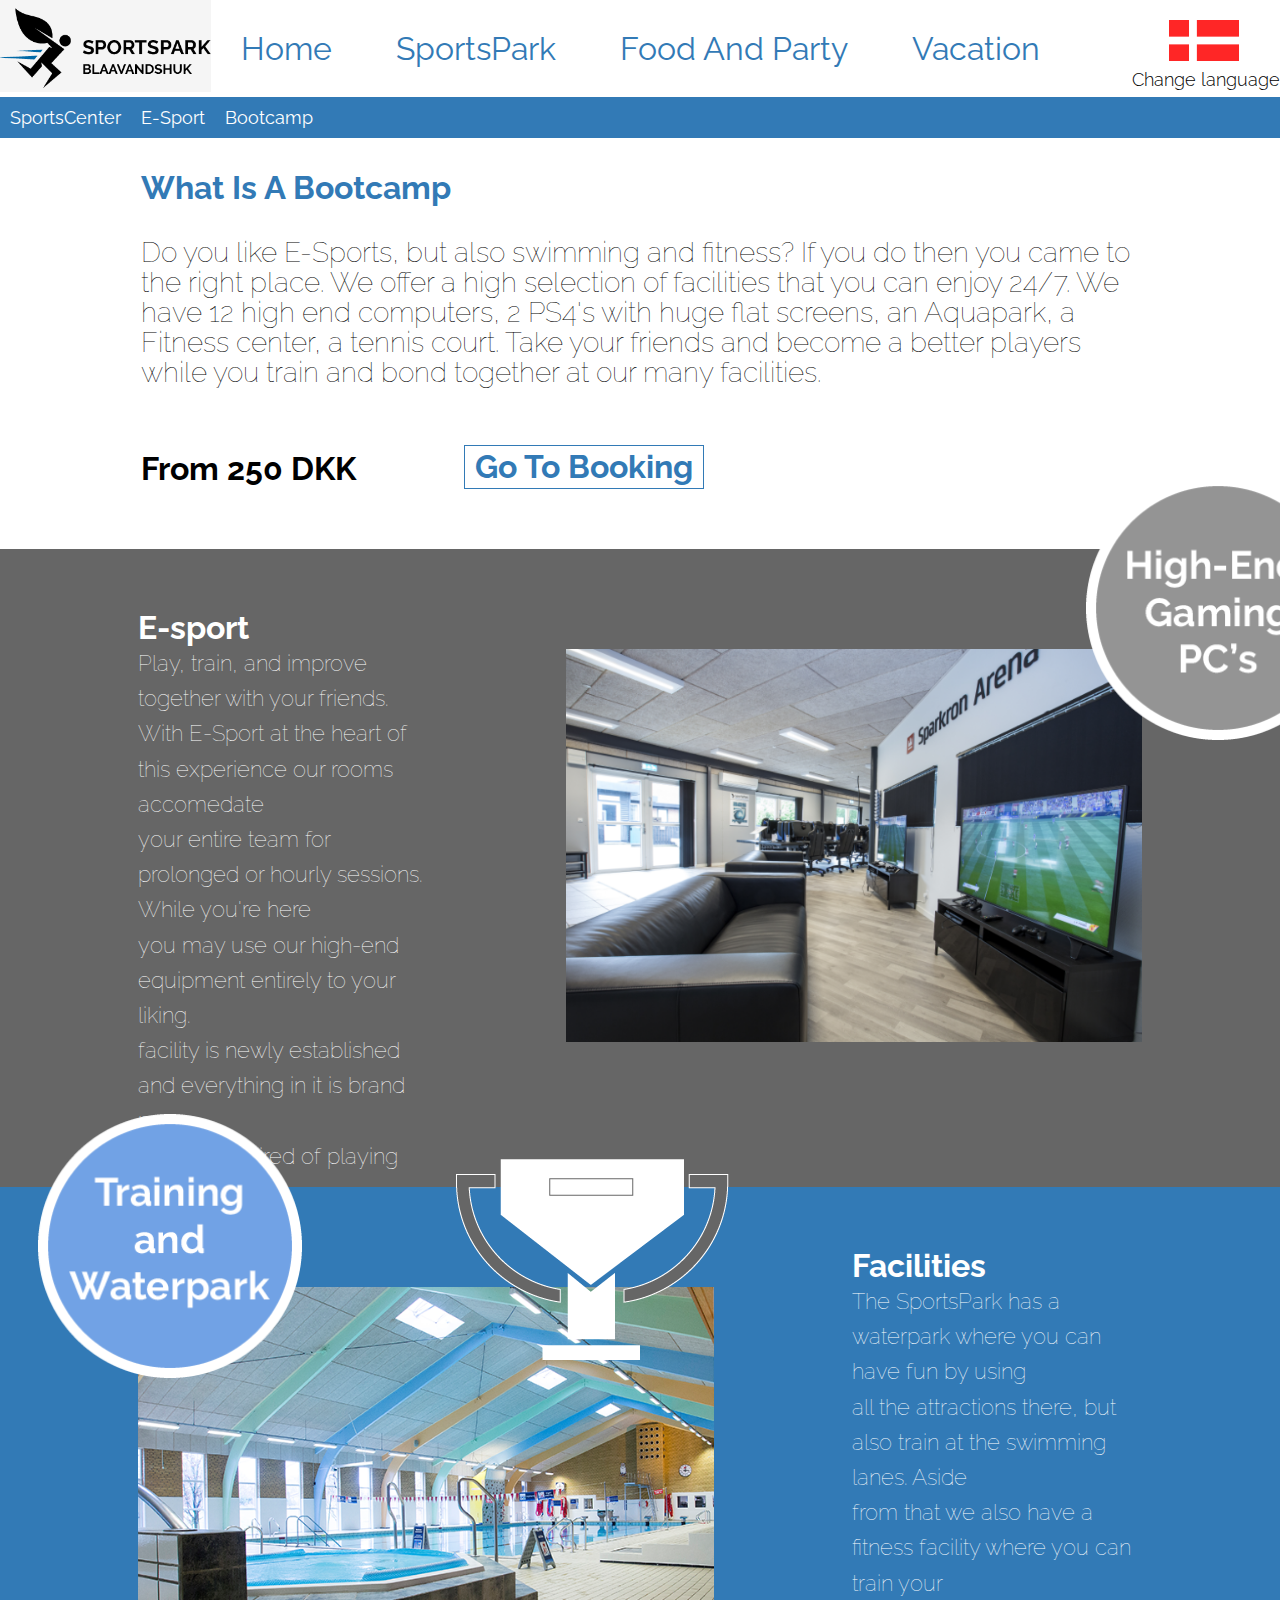
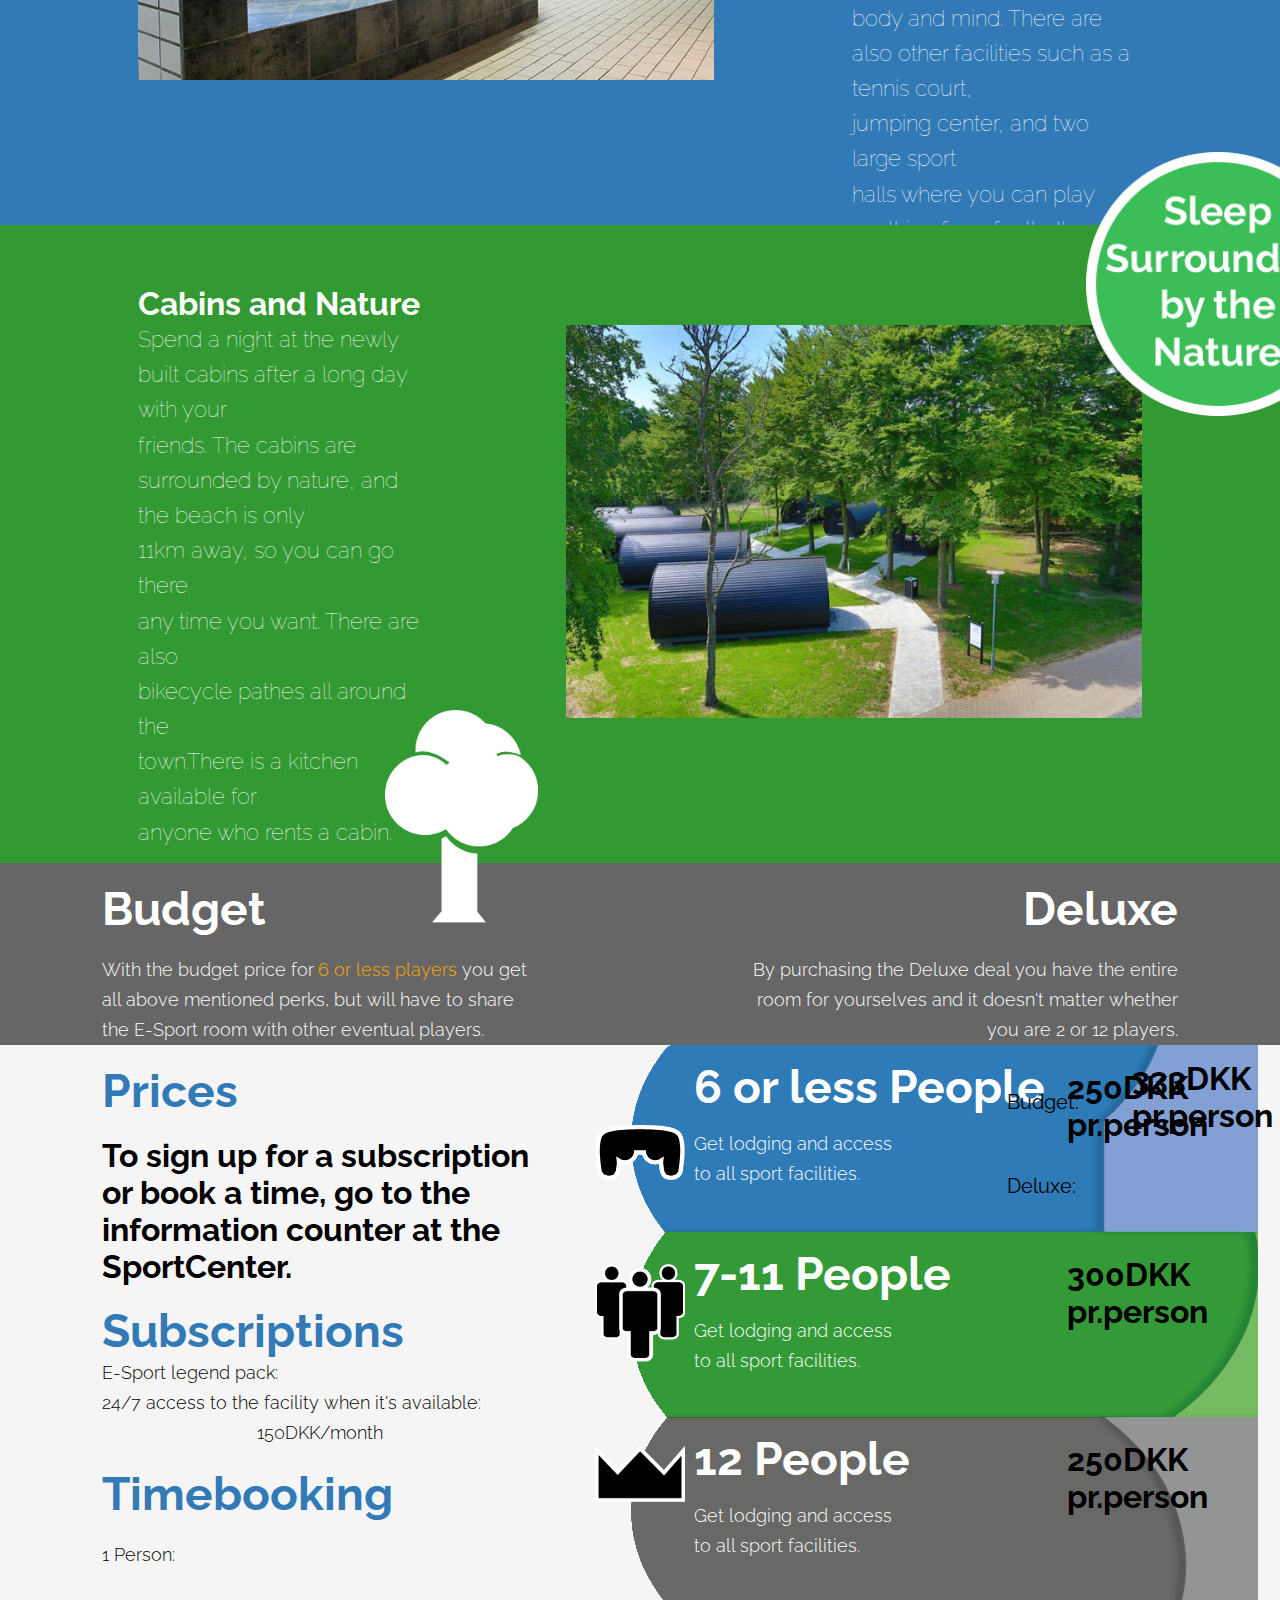
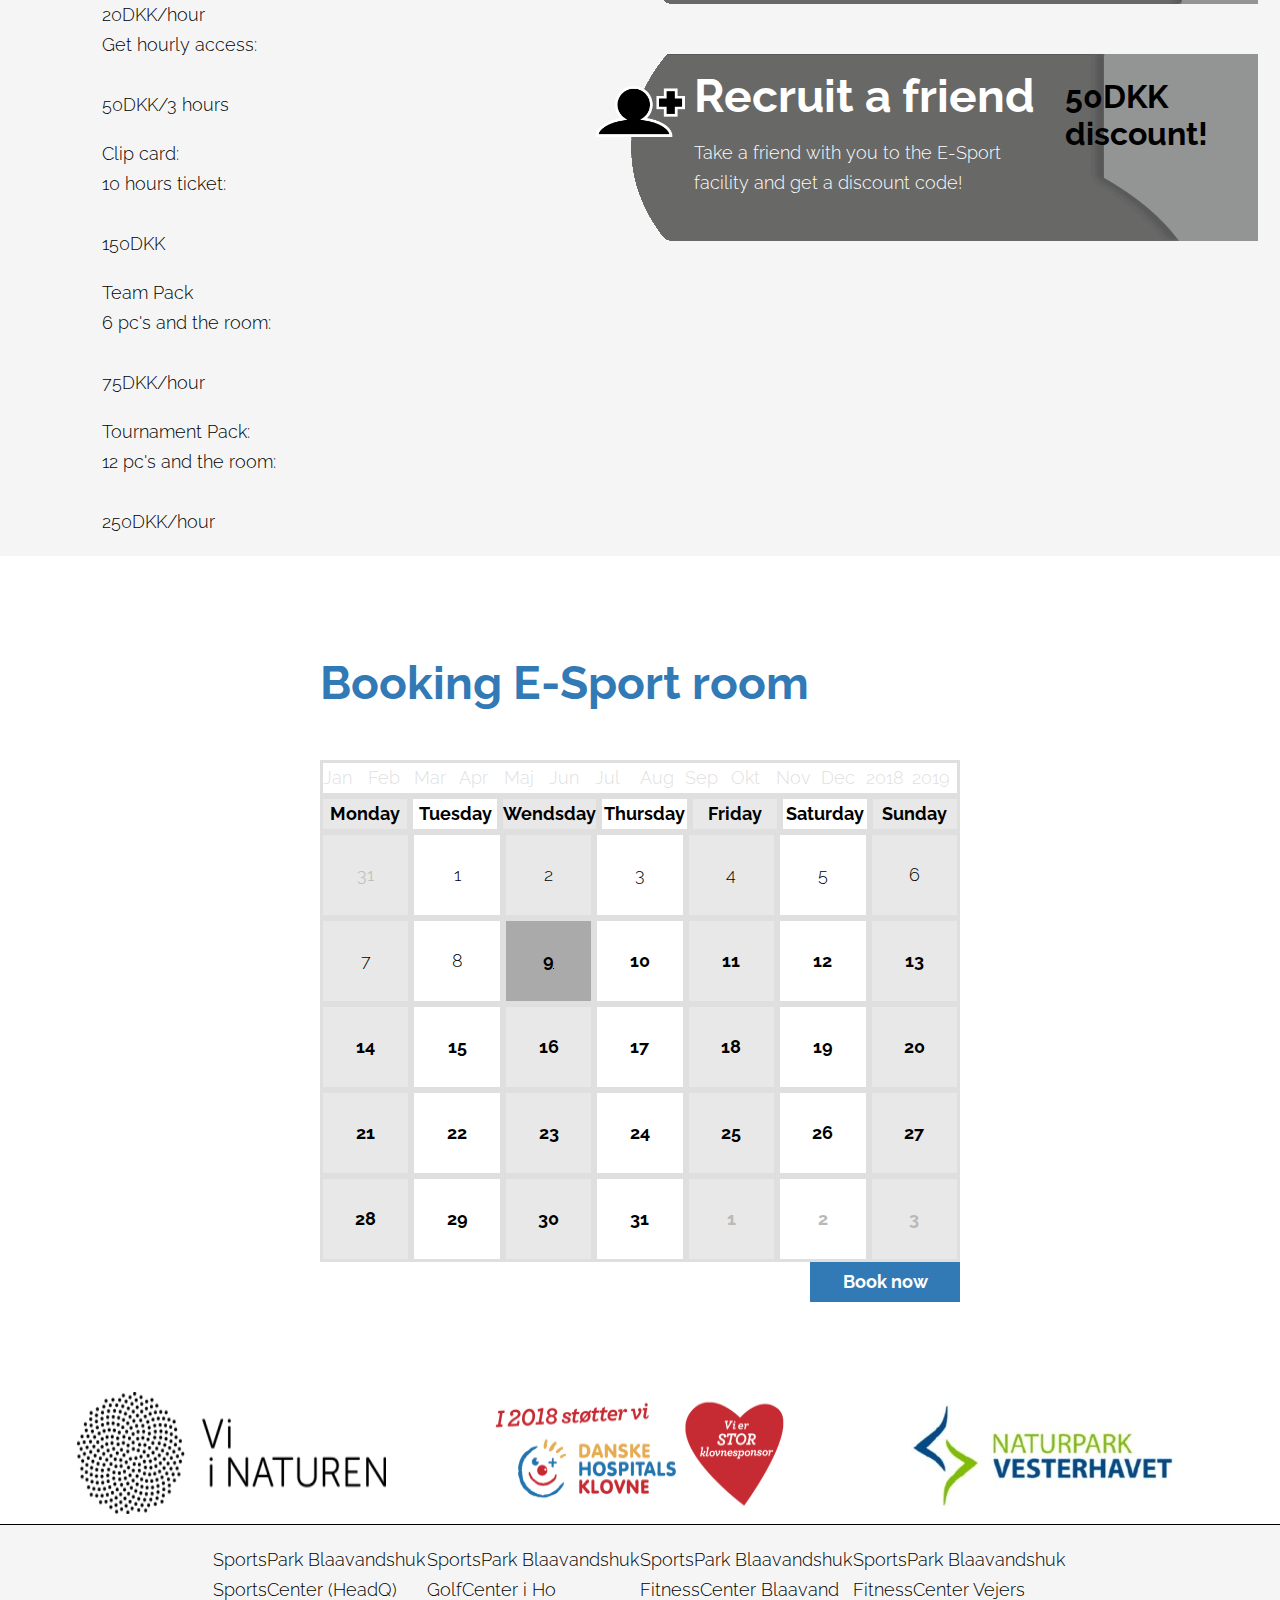
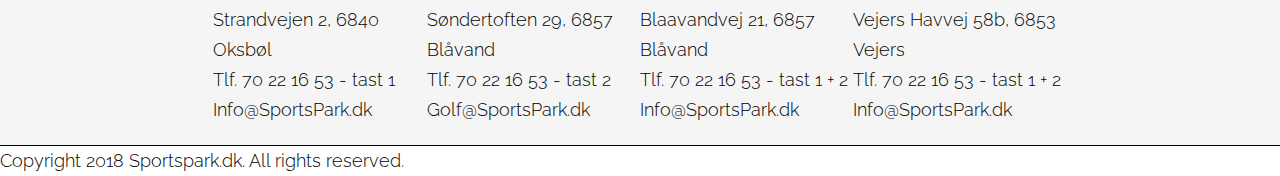
==== commit d009eeed: "nav fixed, 8% margin fixed, specs added, video circles added, newsletter fixed, bootcamp breadcrumbs" ====
--- a/bootcamp.html
+++ b/bootcamp.html
@@ -6,6 +6,7 @@
         <title>e-Sport Center</title>
     </head>
     <body>
+      <div class="latefixerdiv"></div>
         <header>
             <nav>
                 <ul class="navUl">
@@ -28,8 +29,9 @@
                 </ul>
             </nav>
             <ul id="breadcrumbs">
-                <li class="breadcrumbLi"><a>SportsCenter</a></li>
-                <li class="breadcrumbLi"><a>E-Sport</a></li>
+                <li class="breadcrumbLi"><a href="#">SportsCenter</a></li>
+                <li class="breadcrumbLi"><a href="index.html">E-Sport</a></li>
+                <li class="breadcrumbLi"><a href="bootcamp.html">Bootcamp</a></li>
             </ul>
         </header>
 
@@ -123,34 +125,40 @@
                   <p>Tournament Pack:</p>
                   <p>12 pc's and the room: &nbsp;&nbsp;&nbsp;&nbsp; &nbsp;&nbsp;&nbsp;&nbsp;&nbsp;&nbsp;&nbsp;&nbsp;&nbsp;&nbsp;&nbsp;&nbsp;&nbsp;&nbsp;&nbsp;&nbsp;&nbsp;&nbsp;&nbsp;&nbsp;&nbsp;&nbsp;&nbsp;&nbsp;&nbsp;&nbsp;&nbsp;&nbsp;&nbsp;&nbsp;&nbsp;&nbsp;&nbsp;&nbsp;&nbsp;&nbsp;&nbsp;&nbsp;&nbsp;&nbsp;&nbsp;&nbsp;&nbsp;&nbsp;&nbsp;&nbsp;&nbsp;&nbsp;&nbsp;&nbsp;&nbsp;&nbsp;&nbsp;&nbsp;&nbsp;&nbsp;&nbsp;&nbsp;&nbsp;&nbsp;&nbsp;&nbsp;&nbsp;&nbsp;&nbsp;&nbsp;&nbsp;&nbsp; 250DKK/hour</p>
                   <br>
-
-                </div>
-                <div id="pricebox-deals-left">
-                  <br><br>
-                  <h2>6 or less People</h2>
-                  <p>Get lodging and access<br>to all sport facilities.</p>
-                  <br><br><br>
-                  <h2>7-11 People</h2>
-                  <p>Get lodging and access<br>to all sport facilities.</p>
-                  <br><br><br>
-                  <h2>12 People</h2>
-                  <p>Get lodging and access<br>to all sport facilities.</p>
-                  <br><br><br><br><br><br>
-                  <h2>Recruit a friend</h2>
-                  <p>Take a friend with you to the E-Sport<br>facility and get a discount code!</p>
-                </div>
-                <div id="pricebox-deals-right">
-                  <br>
-                  <h1>250DKK<br>pr.person</h1>
-                  <br>
-                  <h1>333DKK<br>pr.person</h1>
-                  <br><br>
-                  <h1>300DKK<br>pr.person</h1>
-                  <br><br><br><br><br>
-                  <h1>250DKK<br>pr.person</h1>
-                  <br><br><br><br><br><br><br><br><br>
-                  <h1>50DKK<br>discount!</h1>
-                </div>
+                </div>
+                <div id="pricebox-deals">
+                  <ul id="dealicons">
+                    <li id="pad"><img src="assets/Img/gamepad.png"/></li>
+                    <li id="people"><img src="assets/Img/people.png"/></li>
+                    <li id="crown"><img src="assets/Img/crown.png"/></li>
+                    <li id="lastli"><img src="assets/Img/friend.png"/></li>
+                  </ul>
+                  <div onmouseover="slideout(this)" onmouseout="slidein(this)" class="pricetile blueprice">
+                      <h2>6 or less People</h2>
+                      <p>Get lodging and access<br>to all sport facilities.</p>
+                      <ul>
+                        <li>Budget:</li>
+                        <li>Deluxe:</li>
+                      </ul>
+                      <h1>250DKK<br>pr.person</h1>
+                      <h1 id="deluxh1">333DKK<br>pr.person</h1>
+                    </div>
+                    <div class="pricetile greenprice">
+                      <h2>7-11 People</h2>
+                      <p>Get lodging and access<br>to all sport facilities.</p>
+                      <h1>300DKK<br>pr.person</h1>
+                    </div>
+                    <div class="pricetile greyprice">
+                      <h2>12 People</h2>
+                      <p>Get lodging and access<br>to all sport facilities.</p>
+                      <h1>250DKK<br>pr.person</h1>
+                    </div>
+                    <div class="pricetile greybudget">
+                      <h2>Recruit a friend</h2>
+                      <p>Take a friend with you to the E-Sport<br>facility and get a discount code!</p>
+                      <h1>50DKK<br>discount!</h1>
+                    </div>
+                  </div>
             </div>
             <div id="calendercontainer">
                 <div id="Calendar">
@@ -168,7 +176,7 @@
 
                     <div class="cal-days"><p class="grey">28</p><p class="white">29</p><p class="grey">30</p><p class="white">31</p><p class="grey offmonth">1</p><p class="white offmonth">2</p><p class="grey offmonth">3</p></div>
 
-                    <div id="booking"><p> </p><p> </p><p> </p><p> </p><p> </p><p> </p><p class="bookingbutton">Book now</p></div>
+                    <div id="booking"><p> </p><p> </p><p> </p><p> </p><p> </p><p> </p><a id="calbook" href="https://blaavandshuk.halbooking.dk/default.asp?lokale=59"><p class="bookingbutton">Book now</p></a></div>
                 </div>
             </div>
 
--- a/assets/css/master.css
+++ b/assets/css/master.css
@@ -54,11 +54,22 @@
     background-color: #F5F5F5;
 }
 
+#navLogo{
+  position: absolute;
+  left: 0;
+}
+
 #navLogo img {
     height: 80px;
     width: auto;
     margin-top: 8px;
 }
+
+#navLanguage{
+  position: absolute;
+  right: 0;
+}
+
 #navLanguage img{
     height: auto;
     width: 70px;
@@ -155,6 +166,15 @@
   background-color: #327AB6;
 }
 
+#slide-dots li{
+    display: inline-block;
+    margin: 20px;
+    width: 30px;
+    height: 30px;
+    background-color: hotpink;
+    cursor: pointer;
+}
+
 /*Welcome*/
 
 #topbar h1{
@@ -173,10 +193,15 @@
 
 #topbar img{
   margin-left: 72vw;
-  margin-top: -220px;
+  margin-top: -315px;
   height: 470px;
   width: 470px;
   z-index: 5;
+}
+
+#topbar{
+  border-bottom: solid #327AB6 17px;
+  max-height: 270px;
 }
 
 /*
@@ -202,7 +227,7 @@
 /*index main section*/
 #toptiles{
   background-color: #327AB6;
-  margin-top: -40px;
+  margin-top: 0;
   z-index: 1;
 }
 
@@ -216,7 +241,7 @@
 }
 
 #righttoptile h2, #righttoptile p{
-  margin-left: 25vw;
+  margin-left: 23vw;
 }
 
 #righttoptile h2{
@@ -225,13 +250,21 @@
 
 #righttoptile p{
   margin-top: 22px;
-  font-size: 30px;
+  font-size: 1.6vw;
+  width: 55%;
 }
 
 #righttoptile img{
    width: 140px;
-   margin-left: 80%;
+   margin-left: 75%;
    margin-top: -150px;
+}
+
+#lefttoptile p{
+  margin-top: -130px;
+}
+#lefttoptile button{
+  margin-top: -120px;
 }
 
 #riptidesbutton{
@@ -239,8 +272,8 @@
   color: white;
   width: 300px;
   height: 55px;
-  margin-left: 69%;
-  margin-top: 68px;
+  margin-left: 63%;
+  margin-top: 98px;
   font-size: 25px;
   border: none;
 }
@@ -254,10 +287,10 @@
 }
 
 #lefttoptile img{
-  width: 700px;
+  width: 630px;
   position: absolute;
   margin-top: 54px;
-  margin-left: 50px;
+  margin-left: 150px;
 }
 
 #lefttoptile p, #lefttoptile button{
@@ -266,9 +299,10 @@
 
 #lefttoptile p{
   width: 800px;
-  font-size: 25px;
+  font-size: 1.6vw;
   top: 1520px;
-  left: 70px;
+  left: 7.7%;
+  width: 38%;
 }
 
 #lefttoptile button{
@@ -276,8 +310,8 @@
   color: white;
   width: 300px;
   height: 55px;
-  left: 70px;
-  top: 1700px;
+  left: 7.7%;
+  top: 1730px;
   font-size: 25px;
   border: none;
 }
@@ -287,6 +321,7 @@
   background-color: #327AB6;
   display: flex;
   height: 670px;
+  border-bottom: solid white 17px;
 }
 
 #midh1{
@@ -351,6 +386,78 @@
     font-size: 16px;
 }
 
+
+/* Specs */
+
+#specs{
+  height: 600px;
+  background-color: #81A2E3;
+  display: flex;
+  justify-content: space-between;
+}
+
+#specsleft{
+  max-width: 45%!important;
+}
+
+#specsleft img{
+  width: 15vw;
+  position: absolute;
+  top: 2780px;
+  left: 27%;
+}
+
+#specsright img{
+  width: 26vw;
+  height: 80vh;
+  margin-top: -50px;
+  float: right;
+}
+
+#specsright{
+  background-image: url("../Img/specsdeviderimg.png");
+  height: 600px;
+  background-repeat: no-repeat;
+  width: 73%;
+}
+
+#specsleftul{
+ list-style-type: none;
+ margin-left: 27%;
+ margin-top: 50px;
+}
+
+#specsleft h2{
+  color: white;
+  margin-left: 27%;
+  margin-top: 30px;
+}
+
+#specsleftul li{
+  text-decoration: underline;
+  font-size: 18px;
+  color: white;
+  margin-top:40px;
+}
+
+#specsright h2{
+  margin-left: 35%;
+  margin-top: 30px;
+  color: white;
+}
+
+#specsright ul{
+  list-style-type: none;
+  margin-left: 35%;
+  margin-top: 30px;
+}
+
+#specsright li{
+  margin-top: 30px;
+  font-size: 25px;
+  color: white;
+}
+
 /*360 Video*/
 #videocontainer {
   background-color: #666666;
@@ -360,7 +467,7 @@
 .video-box {
     flex: 1;
 }
-/*needs revision*/
+/*Video*/
 .video {
   height: 70%;
   margin-bottom: 24.4%;
@@ -369,10 +476,31 @@
   width: 50%;
 }
 
+
+/* these lie */
+
+#videorightcircle{
+ width: auto;
+ height: 390px;
+ position: absolute;
+ left: 0;
+ top: 4035px;
+}
+
+#videoleftcircle{
+  position: absolute;
+  right: 0;
+  width: auto;
+  height: 390px;
+  top: 4320px;
+}
+
 /*Newsletter*/
 #mailcontainer {
   background-color: #327AB6;
   display: flex;
+  background: url("../Img/newsletter-background.png");
+  height: 340px;
 }
 .mail-box {
   flex: 1;
@@ -384,6 +512,7 @@
 .newsletter-header {
   color: #ffffff;
   padding-left: 8%;
+  margin-top: 50px;
 }
 
 .email-input {
@@ -633,12 +762,87 @@
   color: #327AB6;
 }
 
-#pricebox-deals-left {
-  margin-left: 16%;
-  width: 26%;
-}
-#pricebox-deals-right {
+#pricebox-deals{
+}
+
+#deluxh1{
+  margin-top: 20px;
+  position: absolute;
+  left: 88.4%;
+  top: 2640px;
+}
+
+.pricetile ul li{
+  margin: 60px;
+}
+
+.blueprice{
+  background-image: url("../Img/blueprice.png");
+  background-repeat: no-repeat;
+}
+
+.greenprice{
+  background-image: url("../Img/greenprice.png");
+  background-repeat: no-repeat;
+}
+
+.greyprice{
+  background-image: url("../Img/greyprice.png");
+  background-repeat: no-repeat;
+  margin-top: -2px;
+}
+
+.greybudget{
+  margin-top: 50px;
+  background-image: url("../Img/greybudget.png");
+  background-repeat: no-repeat;
+}
+
+.pricetile ul{
+  list-style-type: none;
+  position: absolute;
+  left: 74%;
+  margin-top: -15px;
+  font-size: 20px;
+}
+
+.pricetile{
+  height: 187px;
+  width: 49vw;
+  margin-left: 14.906%;
+}
+
+
+.pricetile h2, .pricetile p{
+  float: left;
+  width: 80%;
+  margin-left: 10%;
+  margin-top: 15px;
+  color: white;
+}
+
+.pricetile h1{
+  float: right;
+  margin-top: -120px;
   margin-right: 8%;
+}
+
+#dealicons{
+  position: absolute;
+  list-style-type: none;
+  left: 46.5%;
+}
+
+#dealicons img{
+  width: 7vw;
+}
+
+#dealicons li{
+  margin-top: 60px;
+}
+
+#dealicons #lastli{
+  margin-top: 160px;
 }
 
 /*Calendar*/
@@ -666,6 +870,11 @@
 #cal-dayname p {
     flex: 1;
 }
+
+#calbook p{
+  width: 150px;
+}
+
 .cal-days p {
     flex: 1;
     line-height: 80px;
@@ -732,3 +941,62 @@
     flex: 1;
     margin: 20px 0 20px 0;
 }
+
+/* media queries */
+
+@media  screen and (max-width: 1600px) {
+    #righttoptile p, #lefttoptile p{
+      font-size: 15px;
+      width: 30%;
+    }
+    #righttoptile h2{
+      margin-left: 40%;
+    }
+    #righttoptile img{
+      margin-top:-70px;
+      margin-left: 70%;
+    }
+    #lefttoptile button{
+      margin-top: -96px;
+    }
+    #teamp{
+      position: absolute;
+      right: 13.4%;
+    }
+    #lefttoptile img{
+      width: 530px;
+      position: absolute;
+      margin-top: 54px;
+      margin-left: 120px;
+    }
+    #righttoptile p{
+      margin-left: 50%;
+    }
+    #teamp{
+      font-size: 25px!important;
+      margin-left: 35%!important;
+    }
+    #specsleftul li{
+      font-size: 14px;
+    }
+    #specsleft img{
+      left: 29%;
+    }
+    #specsright li{
+      font-size: 18px;
+      margin-left: 11%;
+    }
+    #dealicons #lastli{
+      margin-top: 160px;
+    }
+    #dealicons img{
+      margin-top: 20px;
+    }
+}
+
+
+/* shameful css */
+.latefixerdiv{
+  height: 100%;
+  width: 8%;
+}
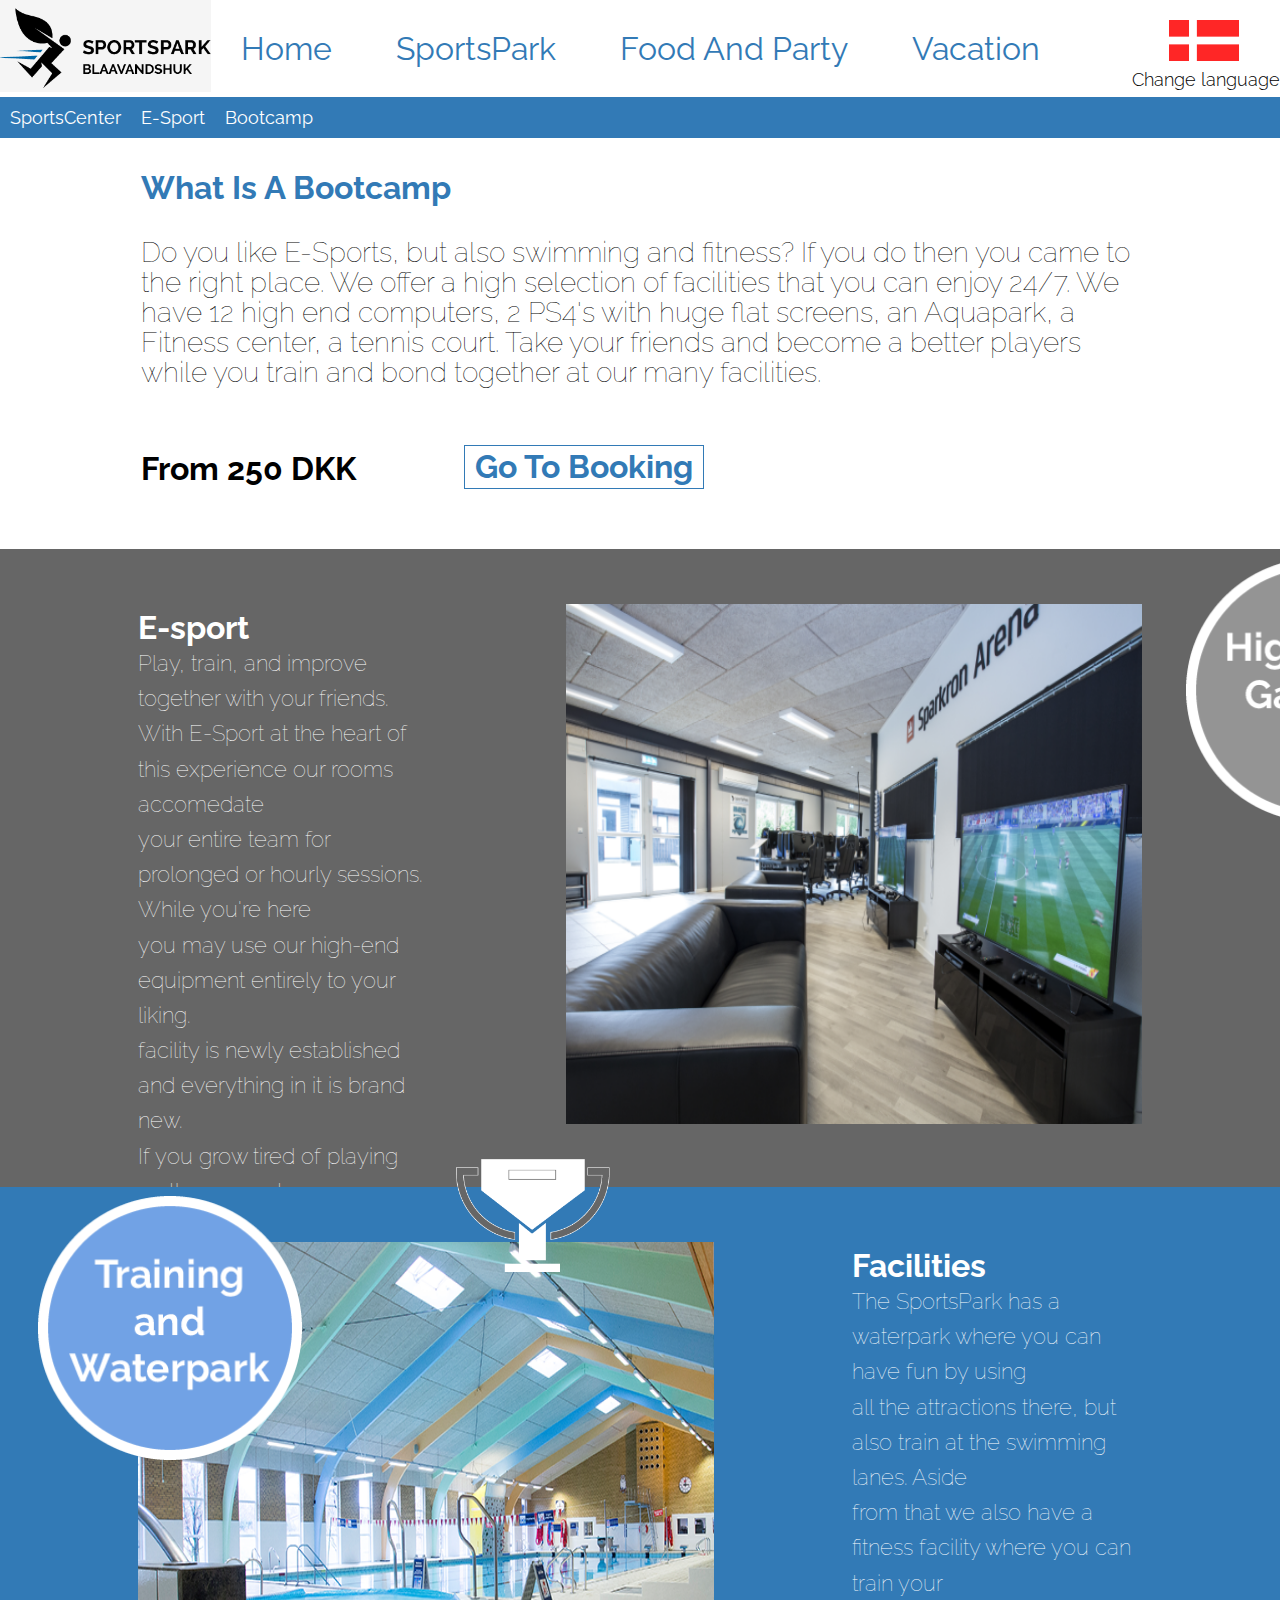
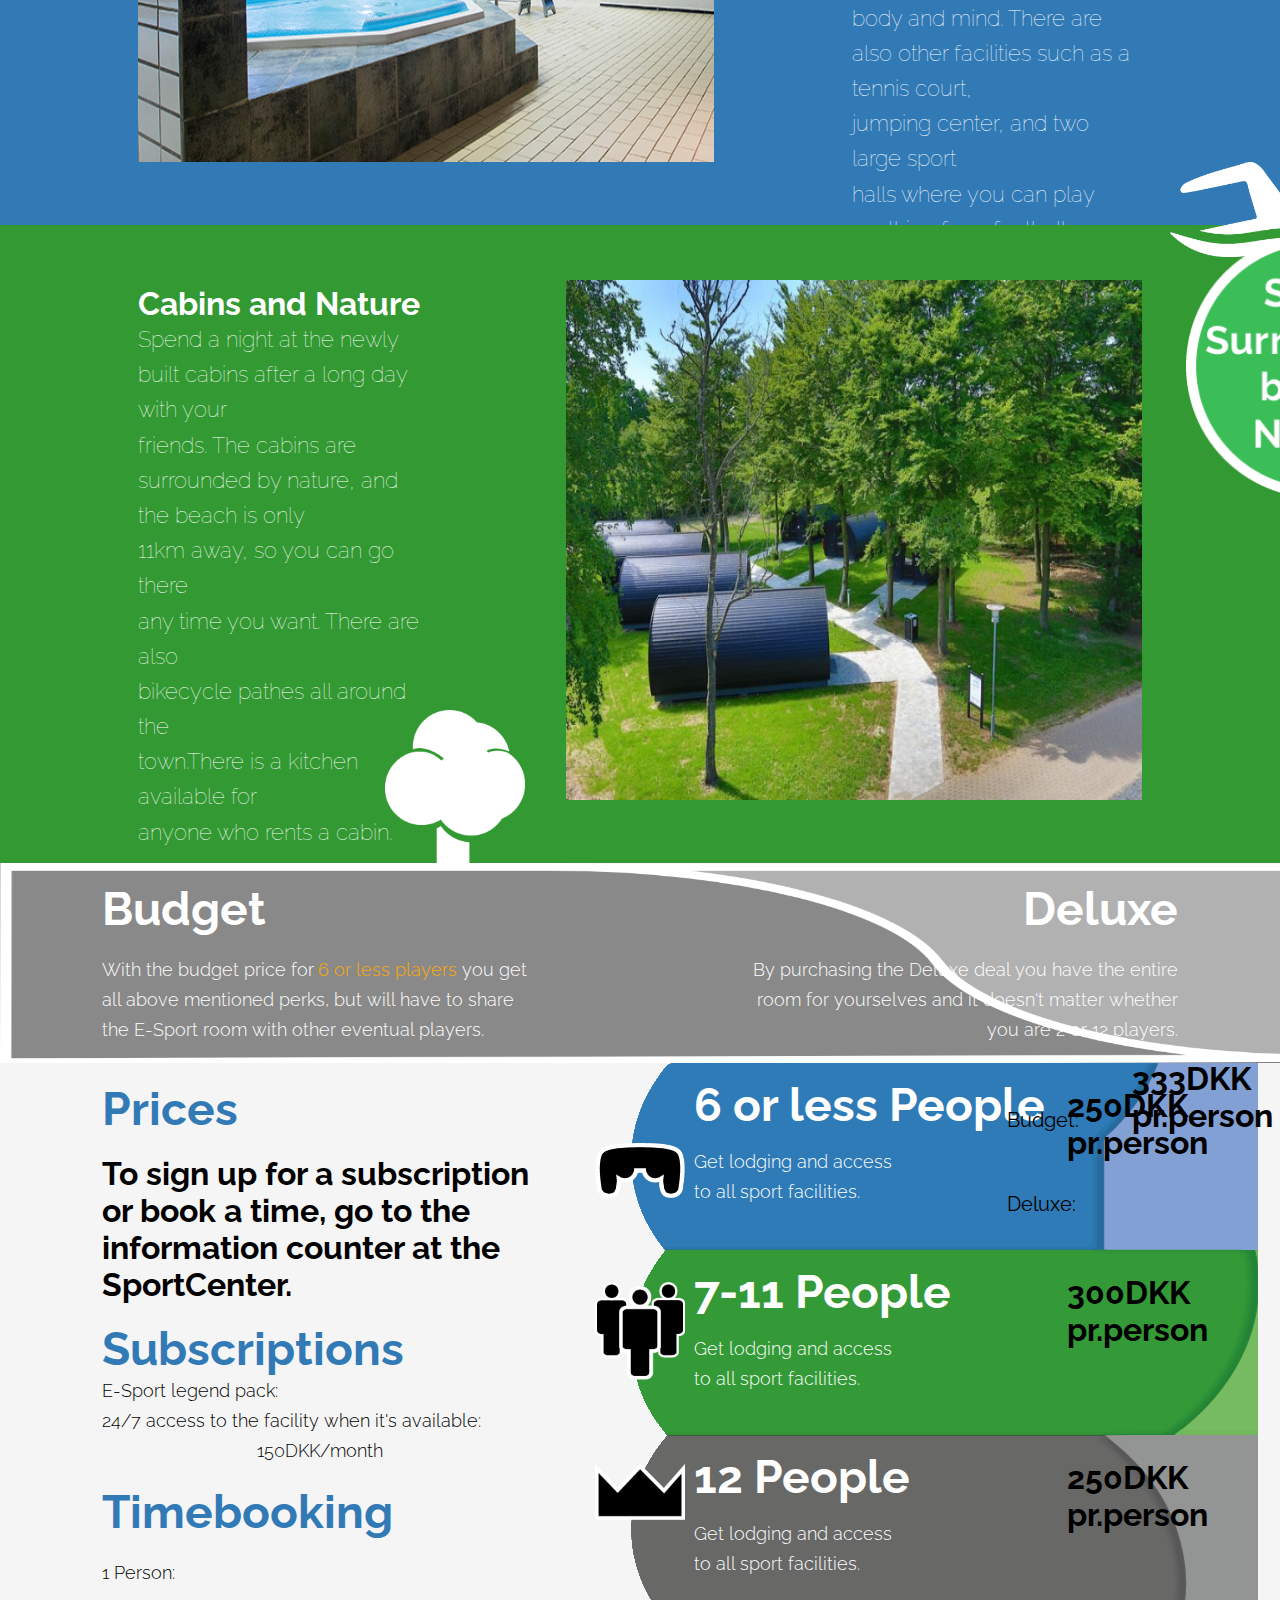
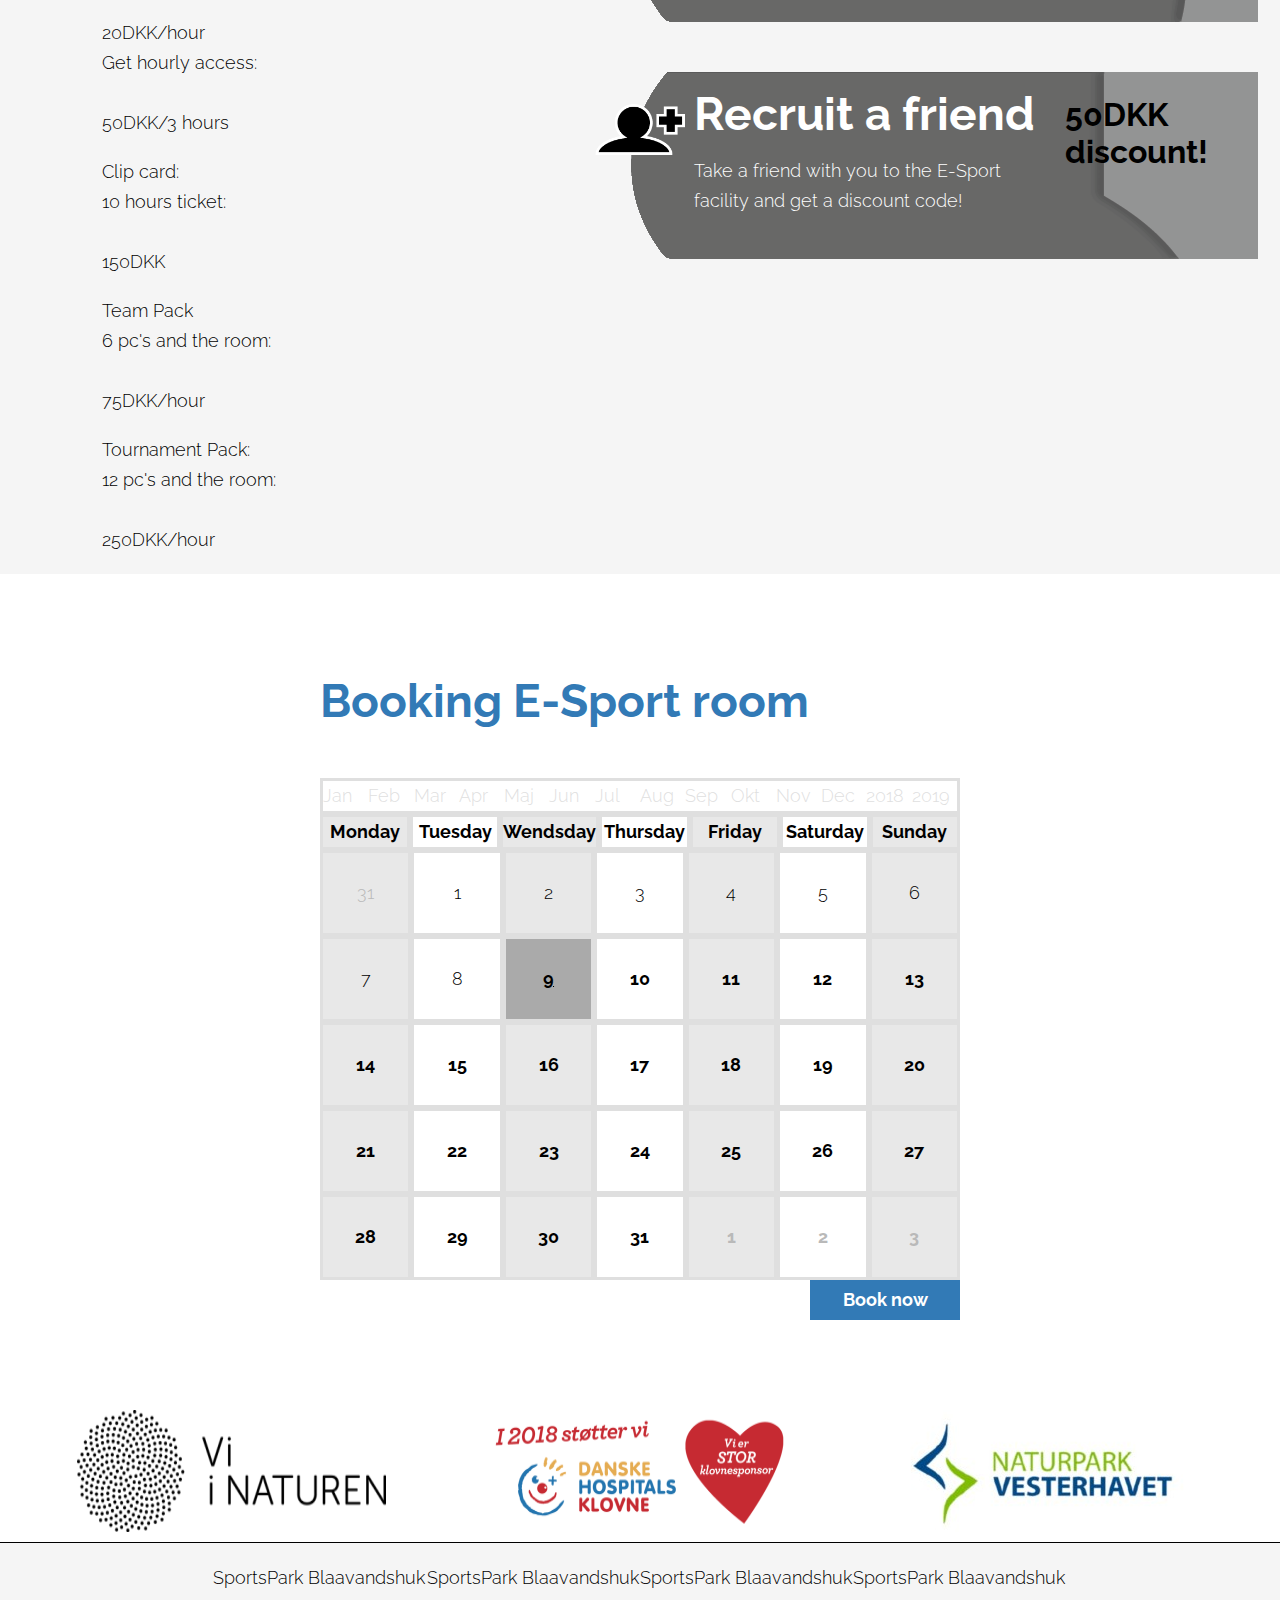
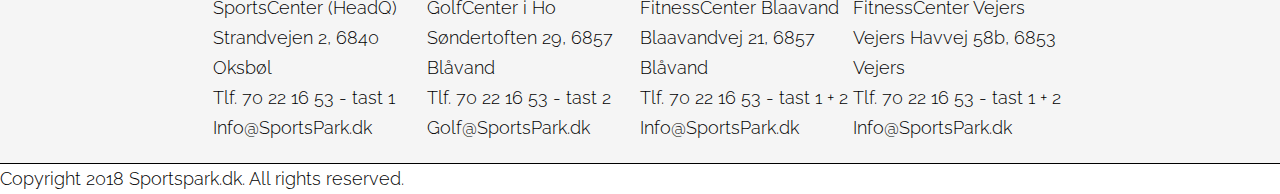
==== commit 70ab9e4f: "budget section background added" ====
--- a/bootcamp.html
+++ b/bootcamp.html
@@ -96,10 +96,11 @@
             <div id="budget">
                 <!-- <img class="budget-background "src="assets/Img/budget-background.png" alt="background"> -->
                 <div id="budget-prices">
-                  <br><h2>Budget</h2><br><p>With the budget price for</p> <p style="color:#FFAA00;">6 or less players</p><p> you get all above mentioned perks, but will have to share the E-Sport room with other eventual players.</p><br></div>
-
+                  <br><h2>Budget</h2><br><p>With the budget price for</p> <p style="color:#FFAA00;">6 or less players</p><p> you get all above mentioned perks, but will have to share the E-Sport room with other eventual players.</p><br>
+                </div>
                 <div id="deluxe-prices">
-                  <br><h2>Deluxe</h2><br><p>By purchasing the Deluxe deal you have the entire room for yourselves and it doesn't matter whether you are 2 or 12 players.</p></div>
+                  <br><h2>Deluxe</h2><br><p>By purchasing the Deluxe deal you have the entire room for yourselves and it doesn't matter whether you are 2 or 12 players.</p>
+                </div>
             </div>
             <div id="pricebox">
                 <div id="pricebox-prices">
--- a/assets/css/master.css
+++ b/assets/css/master.css
@@ -166,13 +166,24 @@
   background-color: #327AB6;
 }
 
+#slide-dots{
+    background-color: #327AB6;
+}
+
 #slide-dots li{
     display: inline-block;
     margin: 20px;
     width: 30px;
     height: 30px;
-    background-color: hotpink;
+    background-color: white;
     cursor: pointer;
+    border-radius: 999px;
+    margin-left: 2%;
+    max-width: 60%;
+}
+
+#slide-dots li:first-child{
+  margin-left: 37%;
 }
 
 /*Welcome*/
@@ -184,7 +195,7 @@
 }
 
 #topbar p{
-  width: 68vw;
+  width: 62vw;
   font-size: 32px;
   line-height: 40px;
   margin-left: 3%;
@@ -192,7 +203,7 @@
 }
 
 #topbar img{
-  margin-left: 72vw;
+  margin-left: 65vw;
   margin-top: -315px;
   height: 470px;
   width: 470px;
@@ -202,6 +213,8 @@
 #topbar{
   border-bottom: solid #327AB6 17px;
   max-height: 270px;
+  padding-left: 8%;
+  padding-right: 8%;
 }
 
 /*
@@ -276,6 +289,7 @@
   margin-top: 98px;
   font-size: 25px;
   border: none;
+  cursor: pointer;
 }
 
 #righttoptiletext{
@@ -311,9 +325,10 @@
   width: 300px;
   height: 55px;
   left: 7.7%;
-  top: 1730px;
+  top: 1758px;
   font-size: 25px;
   border: none;
+  cursor: pointer;
 }
 
 #middlecontainer{
@@ -361,6 +376,12 @@
     margin: 2%;
 }
 
+#schoolcircle{
+  position: absolute;
+  width: 20vw;
+  left: 0;
+  top: 3125px;
+}
 
 #bottomcontainer {
     background-color: #339933;
@@ -401,15 +422,14 @@
 }
 
 #specsleft img{
-  width: 15vw;
-  position: absolute;
-  top: 2780px;
-  left: 27%;
+  width: 14vw;
+  position: absolute;
+  top: 2812px;
+  left: 27.5%;
 }
 
 #specsright img{
   width: 26vw;
-  height: 80vh;
   margin-top: -50px;
   float: right;
 }
@@ -484,7 +504,8 @@
  height: 390px;
  position: absolute;
  left: 0;
- top: 4035px;
+ top: 4072px;
+
 }
 
 #videoleftcircle{
@@ -492,7 +513,7 @@
   right: 0;
   width: auto;
   height: 390px;
-  top: 4320px;
+  top: 4382px;
 }
 
 /*Newsletter*/
@@ -640,18 +661,20 @@
 
 .tileimgbig{
    width: 45vw;
+   height: 520px;
+   margin-top: -45px;
 }
 
 .tileimgsmall1{
-
+   width: 12vw;
 }
 
 .tileimgsmall2{
-
+  width: 15vw;
 }
 
 .tileimgsmall3{
-   width: 12vw;
+   width: 11vw;
 }
 
 .facilities_block2 {
@@ -675,6 +698,10 @@
   position: absolute;
 }
 
+.e-sport_circle img, .nature_circle img{
+  margin-left: 38%;
+}
+
 /*Facilities tile*/
 .facilities {
   display: flex;
@@ -693,6 +720,7 @@
 
 /*Cabins and Nature tile*/
 .nature {
+  overflow: hidden;
   display: flex;
   justify-content: space-between;
 }
@@ -712,6 +740,10 @@
   background-color: #666666; /*remove this later*/
     display: flex;
     width: 100%;
+    height: 200px;
+    background-image: url("../Img/budget-background.png");
+    background-repeat: no-repeat;
+    background-size: 1905px 200px;
 }
 
 .budget-background {
@@ -957,7 +989,8 @@
       margin-left: 70%;
     }
     #lefttoptile button{
-      margin-top: -96px;
+      margin-top: -64px;
+      cursor: pointer;
     }
     #teamp{
       position: absolute;
@@ -992,6 +1025,13 @@
     #dealicons img{
       margin-top: 20px;
     }
+    #videorightcircle{
+      top: 3935px;
+    }
+    #videoleftcircle{
+      top: 4142px
+    }
+
 }
 
 
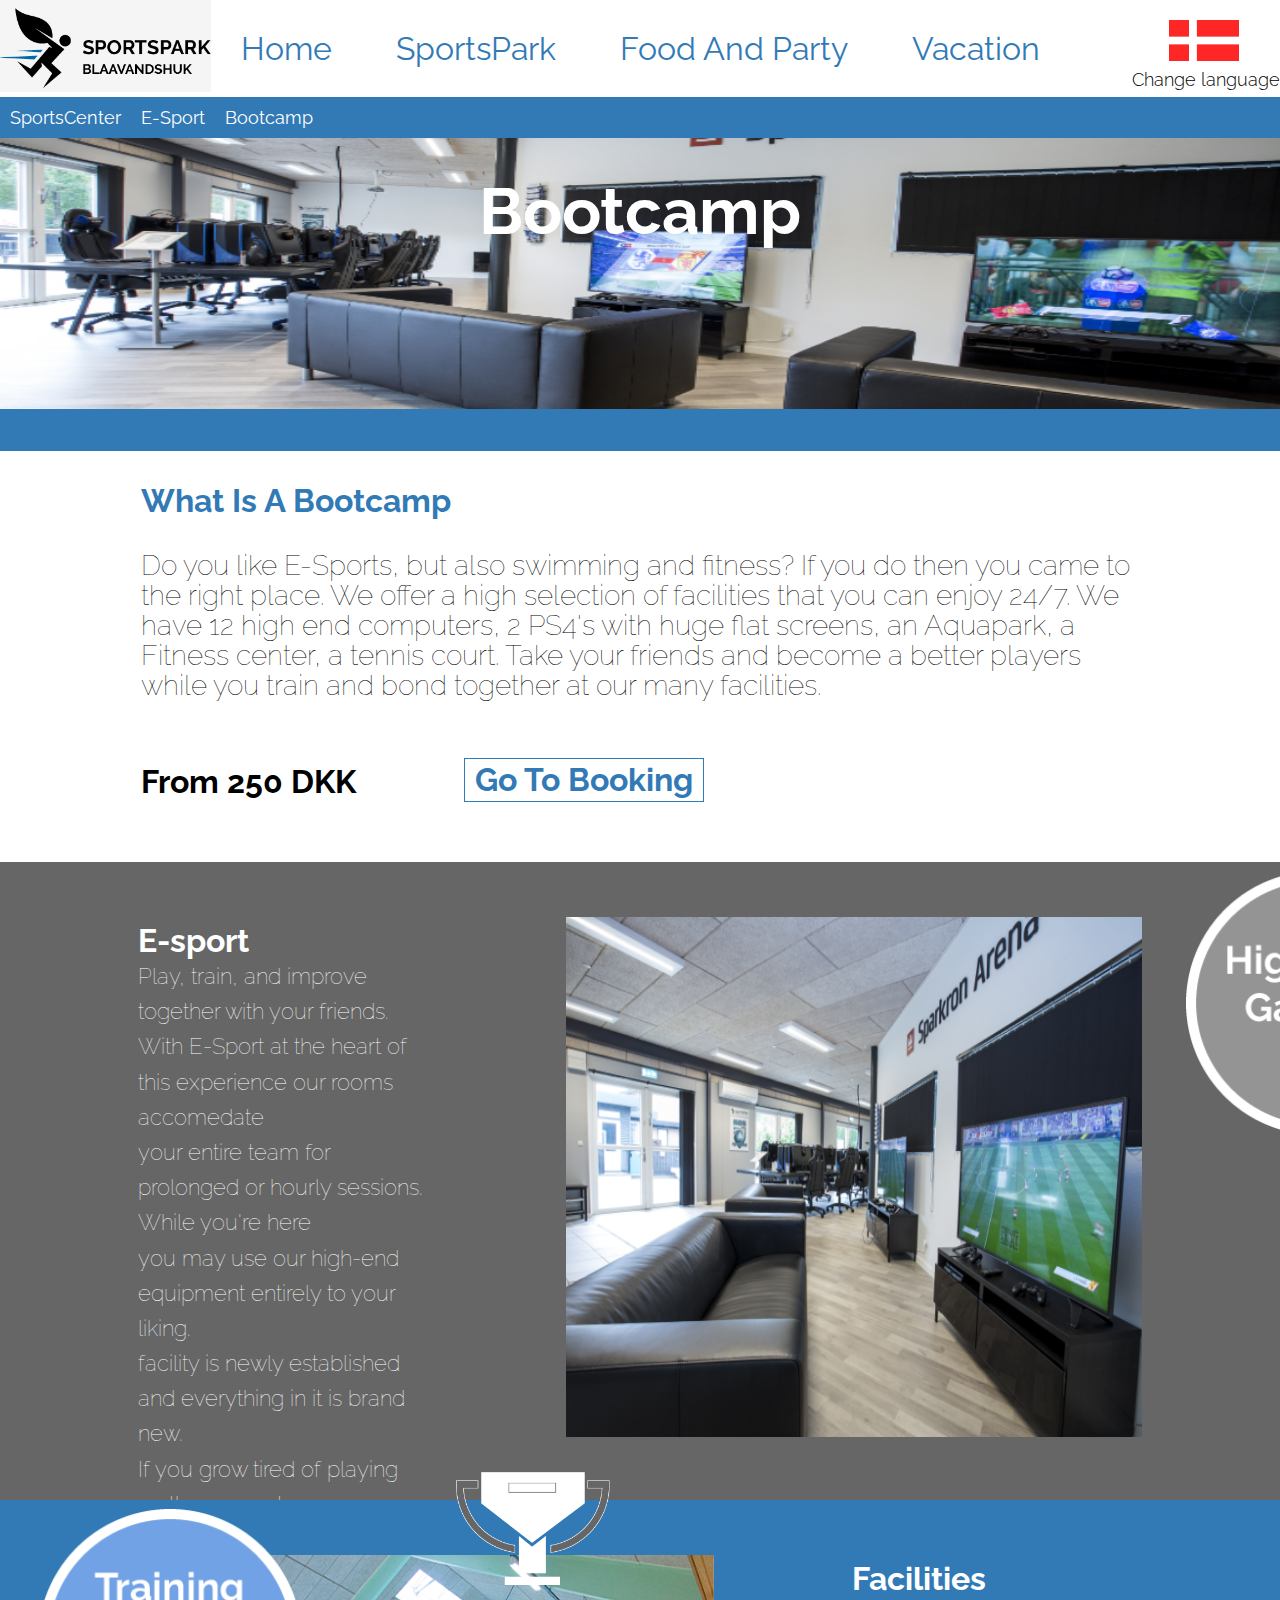
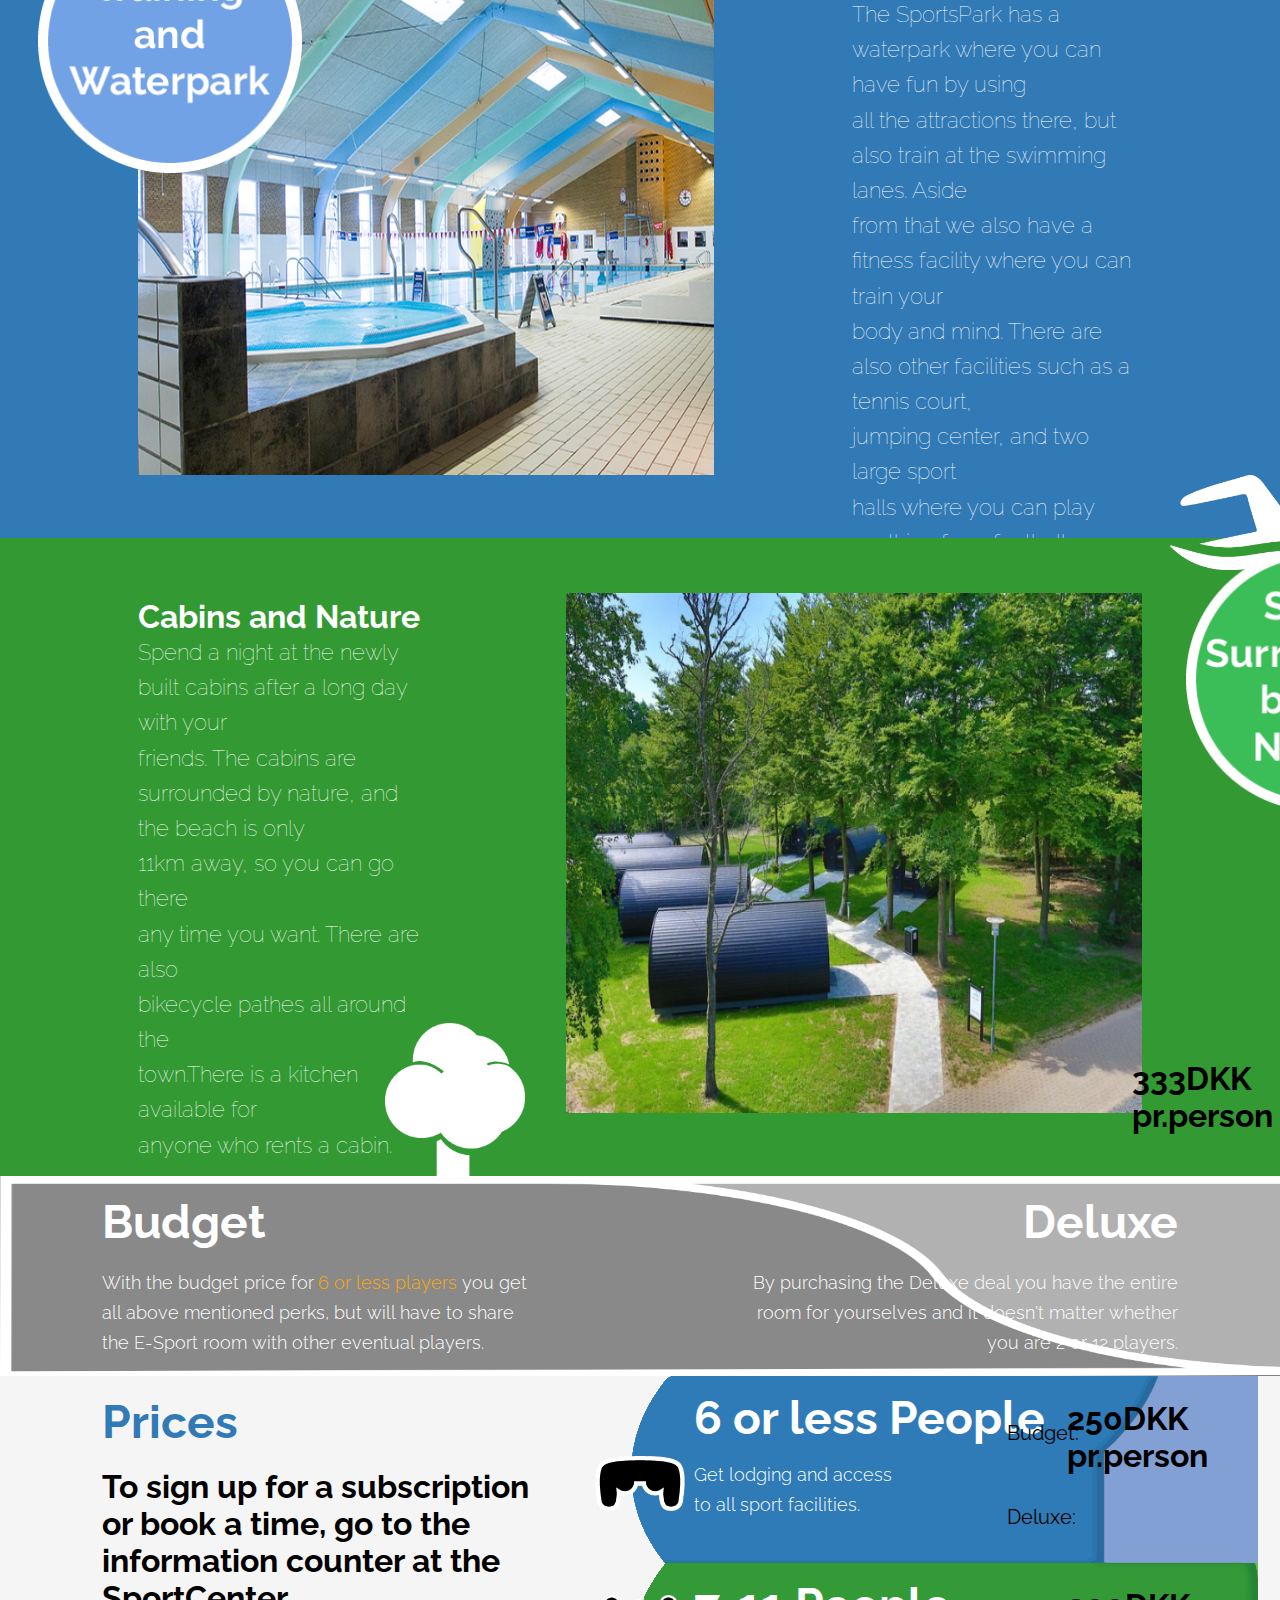
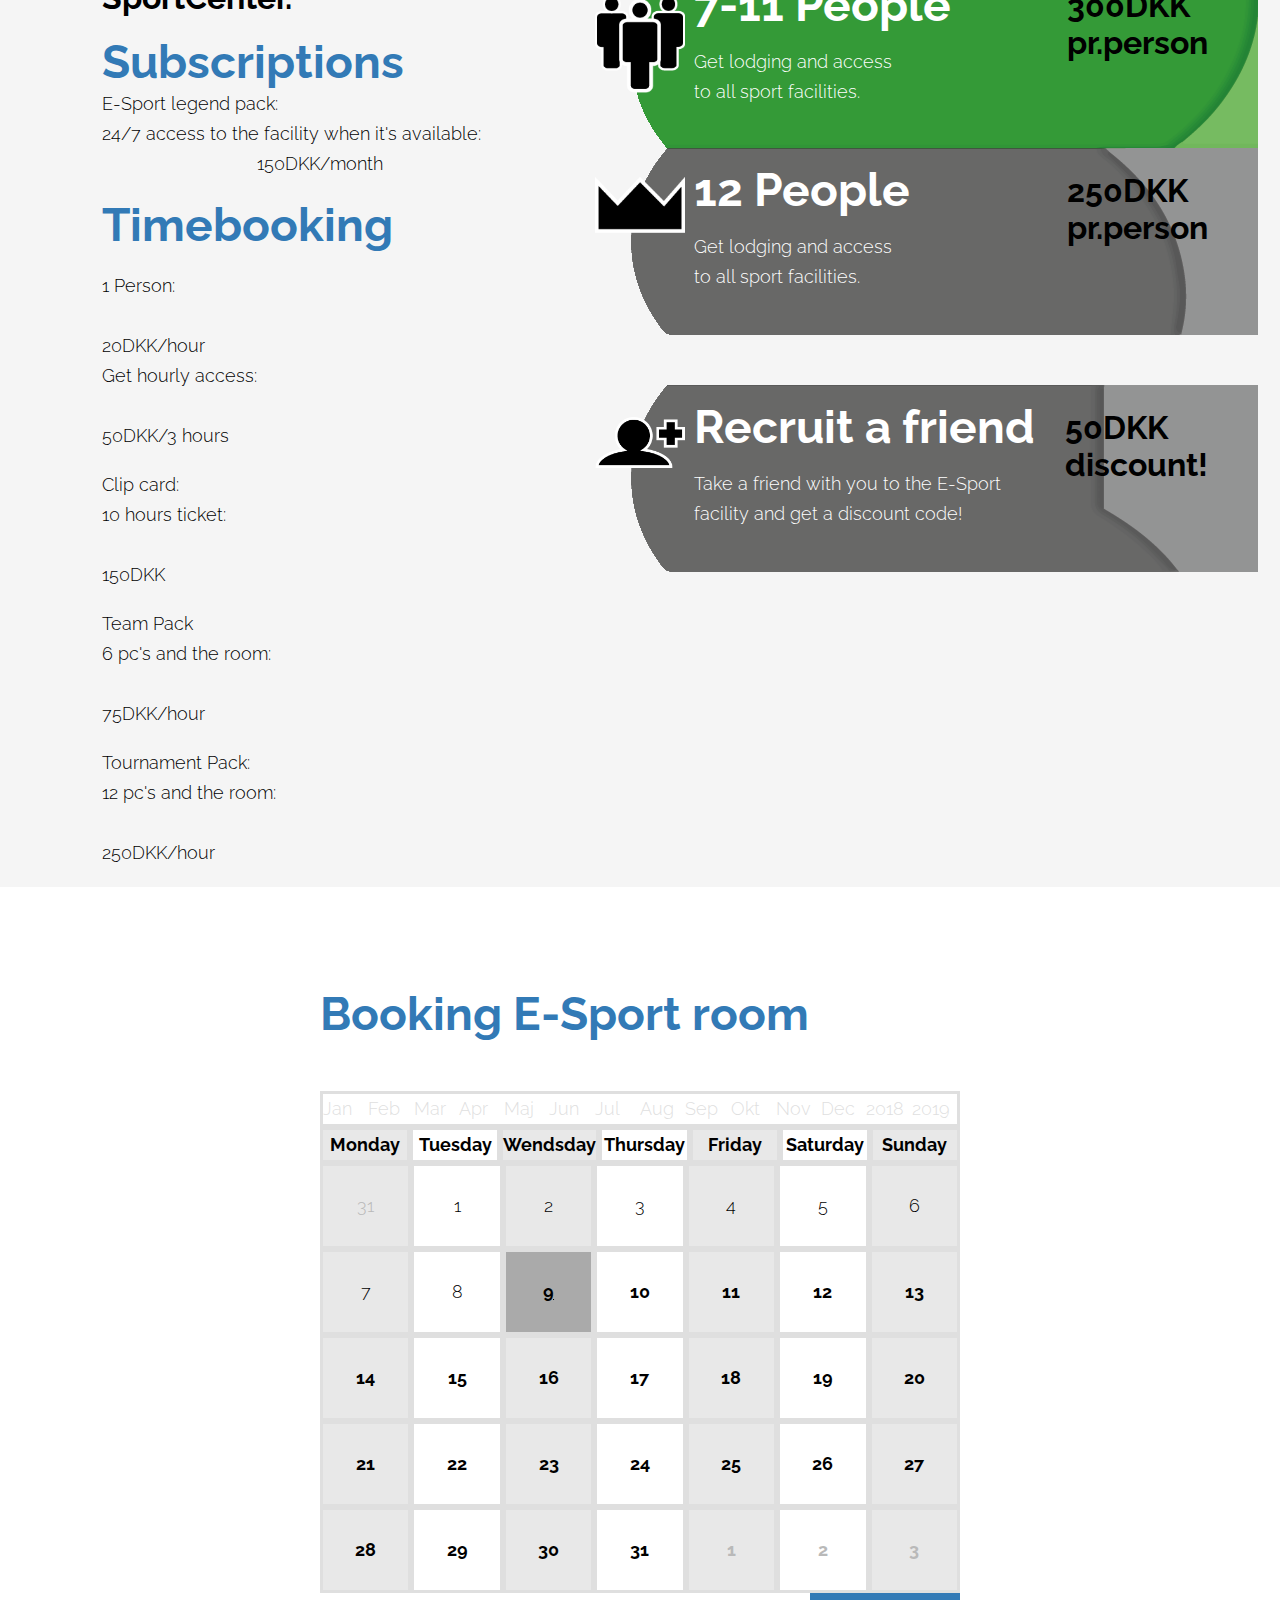
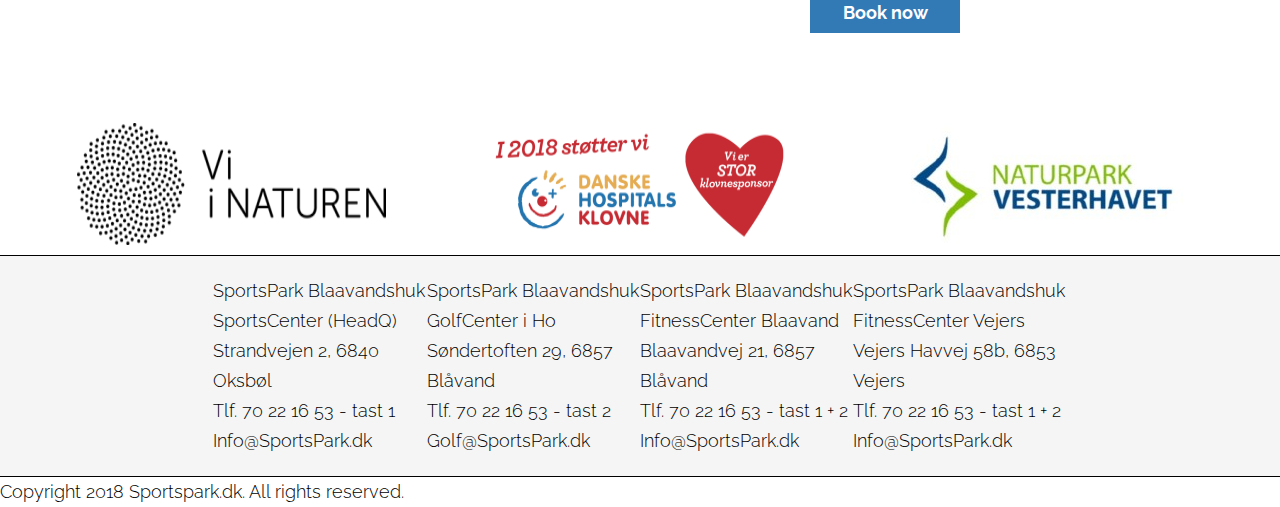
==== commit cdc1fb9b: "added bootcamp image needs new source" ====
--- a/bootcamp.html
+++ b/bootcamp.html
@@ -35,7 +35,9 @@
             </ul>
         </header>
 
-        <div id="topimagecontainer"></div>
+        <div id="topimagecontainer">
+          <h1>Bootcamp</h1>
+        </div>
         <div id="topbluebar"></div>
 
             <div class="bootcamp_intro">
--- a/assets/css/master.css
+++ b/assets/css/master.css
@@ -552,6 +552,27 @@
   height: 50px;
   color: #000000;
   background-color: #ffffff;
+}
+
+/* bootcamp image top section */
+
+#topimagecontainer{
+  height: 236px;
+  background-image: url("../Img/bootcamptopimg.png");
+  background-repeat: no-repeat;
+  background-size: 100% 100%;
+  padding-top: 35px;
+}
+
+#topimagecontainer h1{
+  text-align: center;
+  color: white;
+  font-size: 65px;
+}
+
+#topbluebar{
+  height: 42px;
+  background-color: #327AB6;
 }
 
 /*Bootcamp intro*/
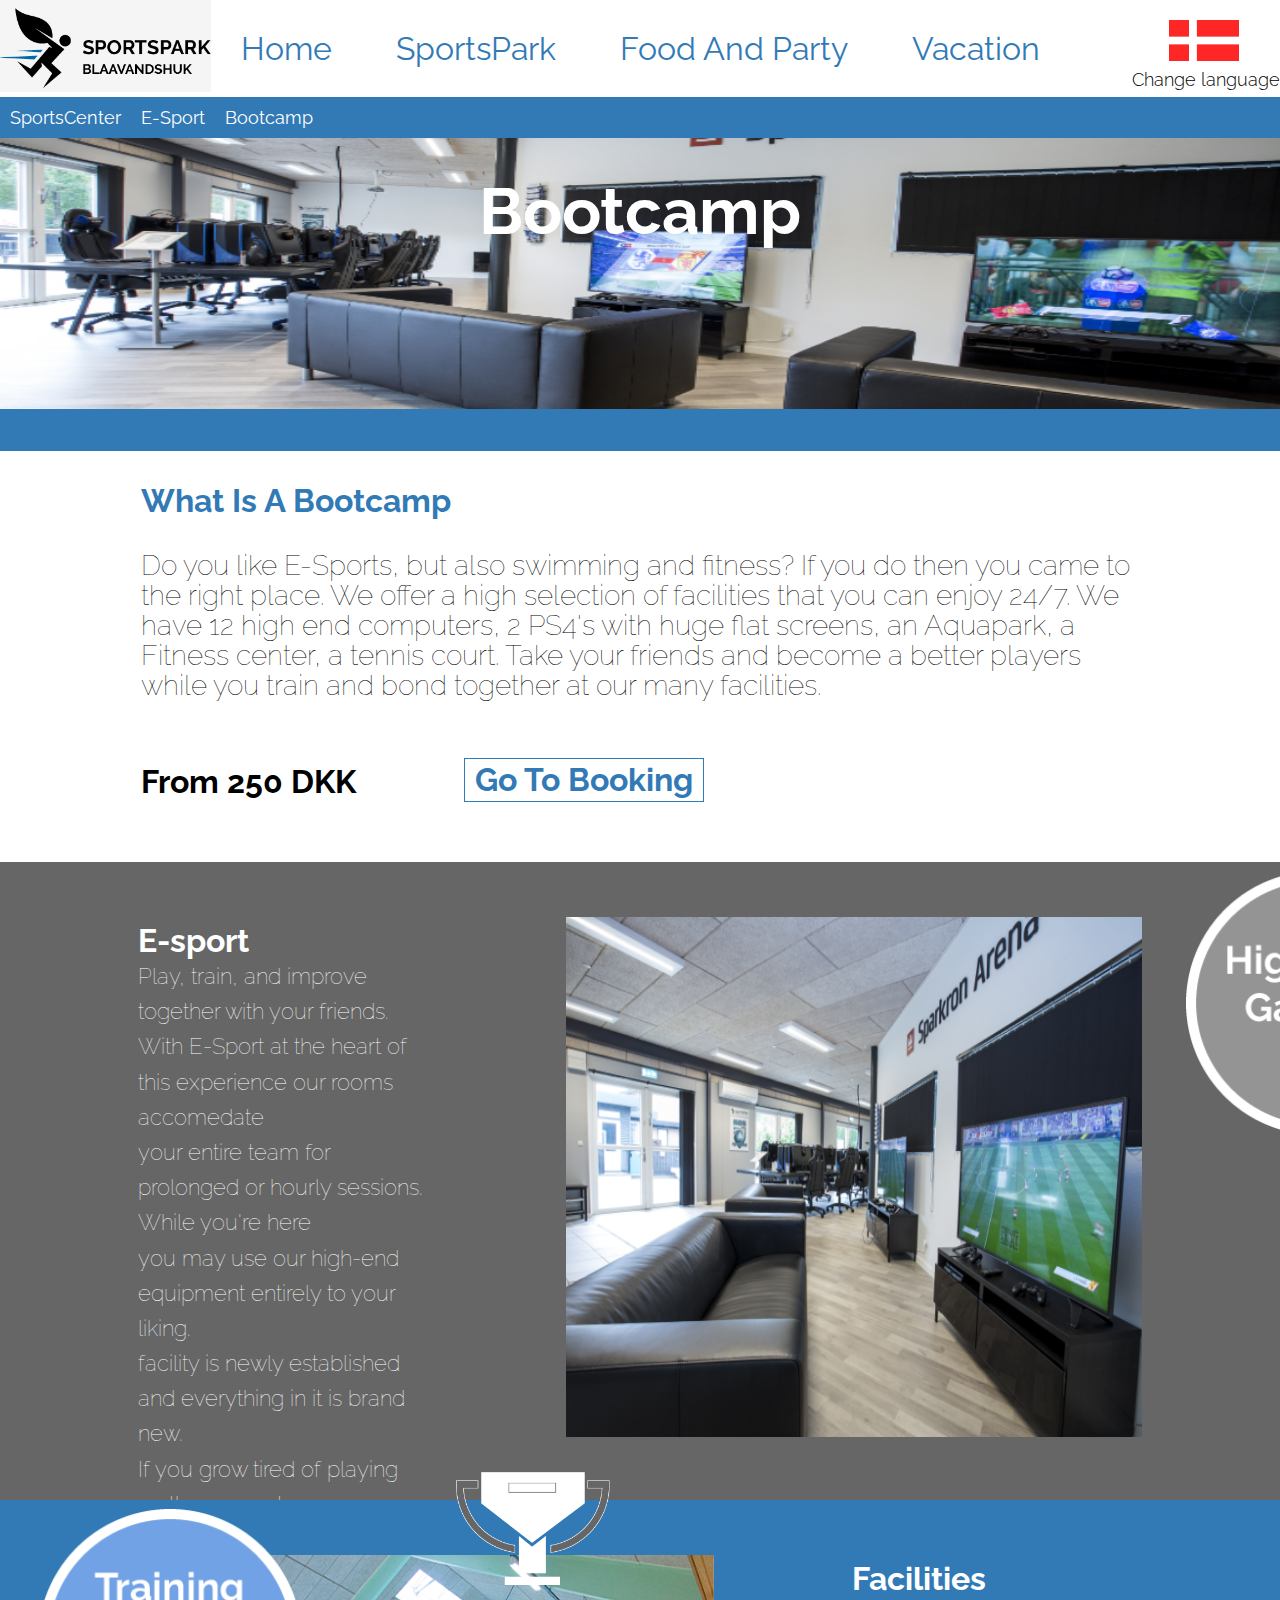
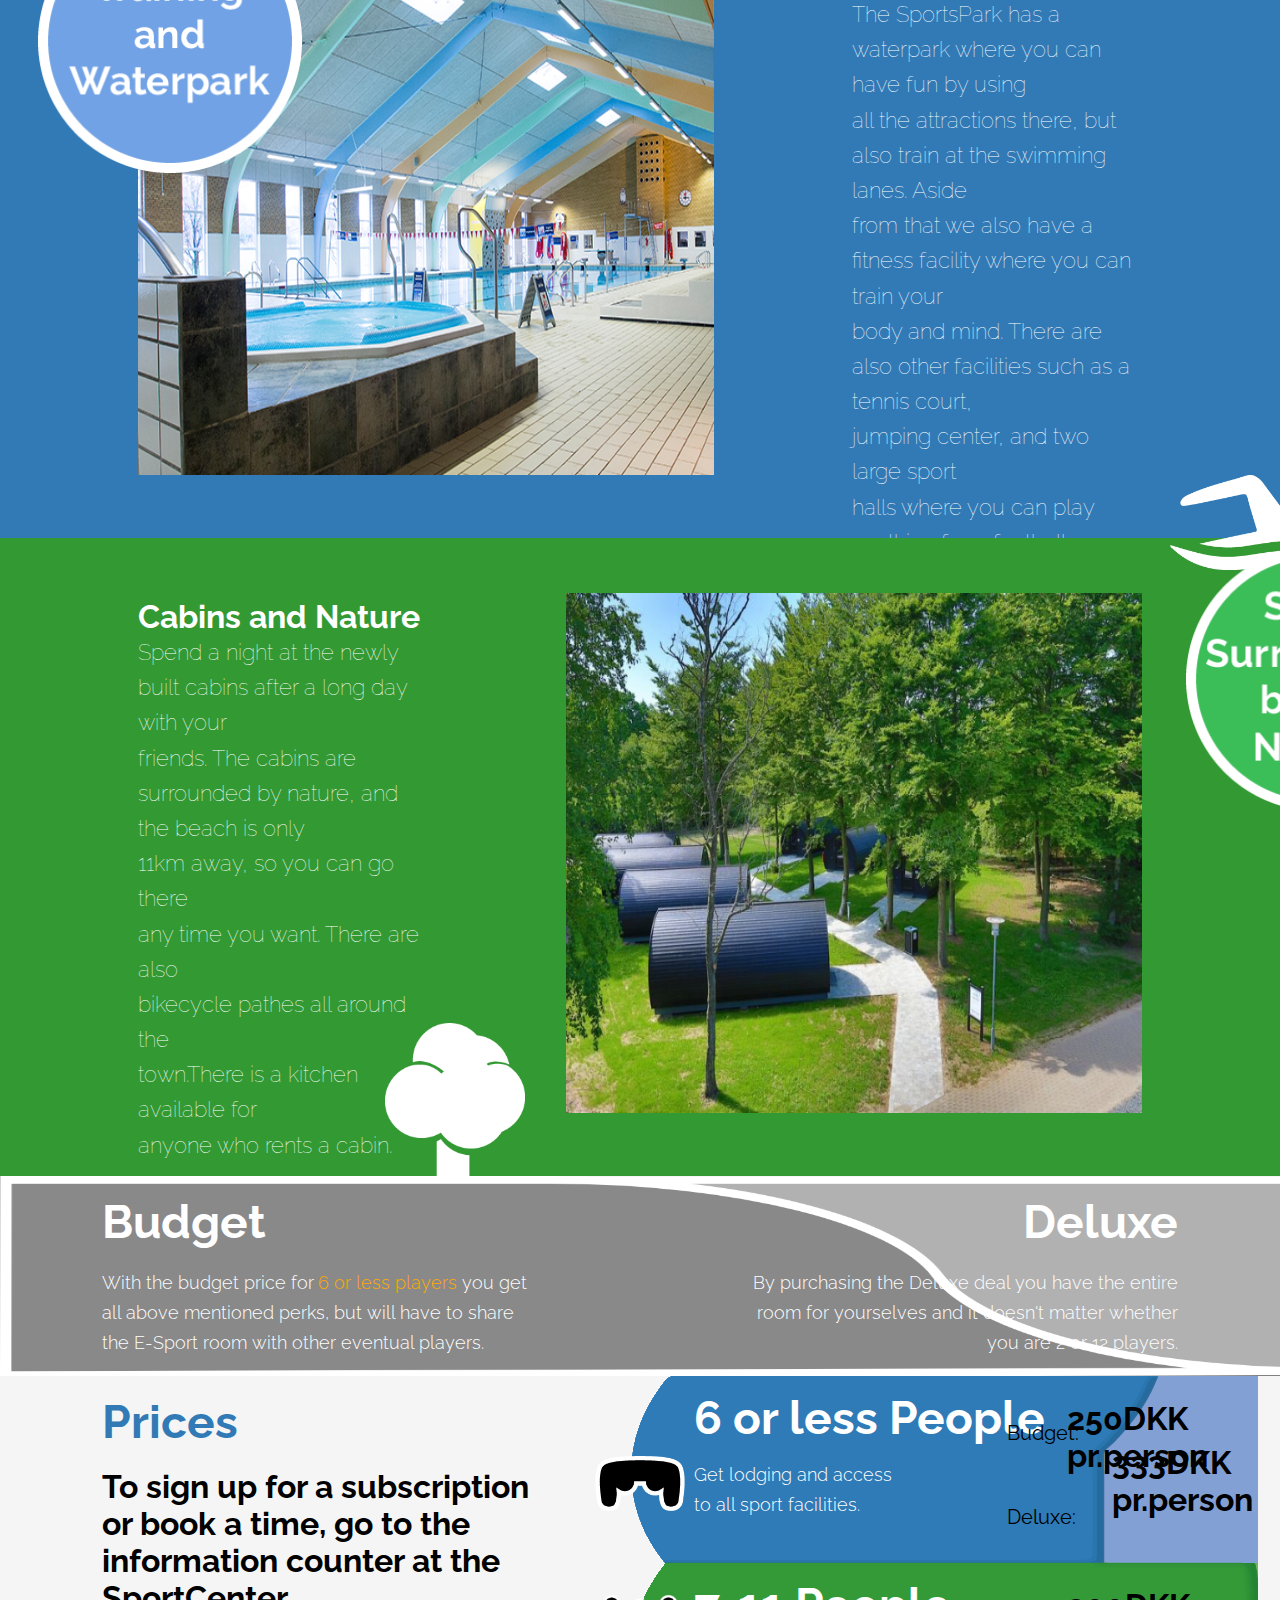
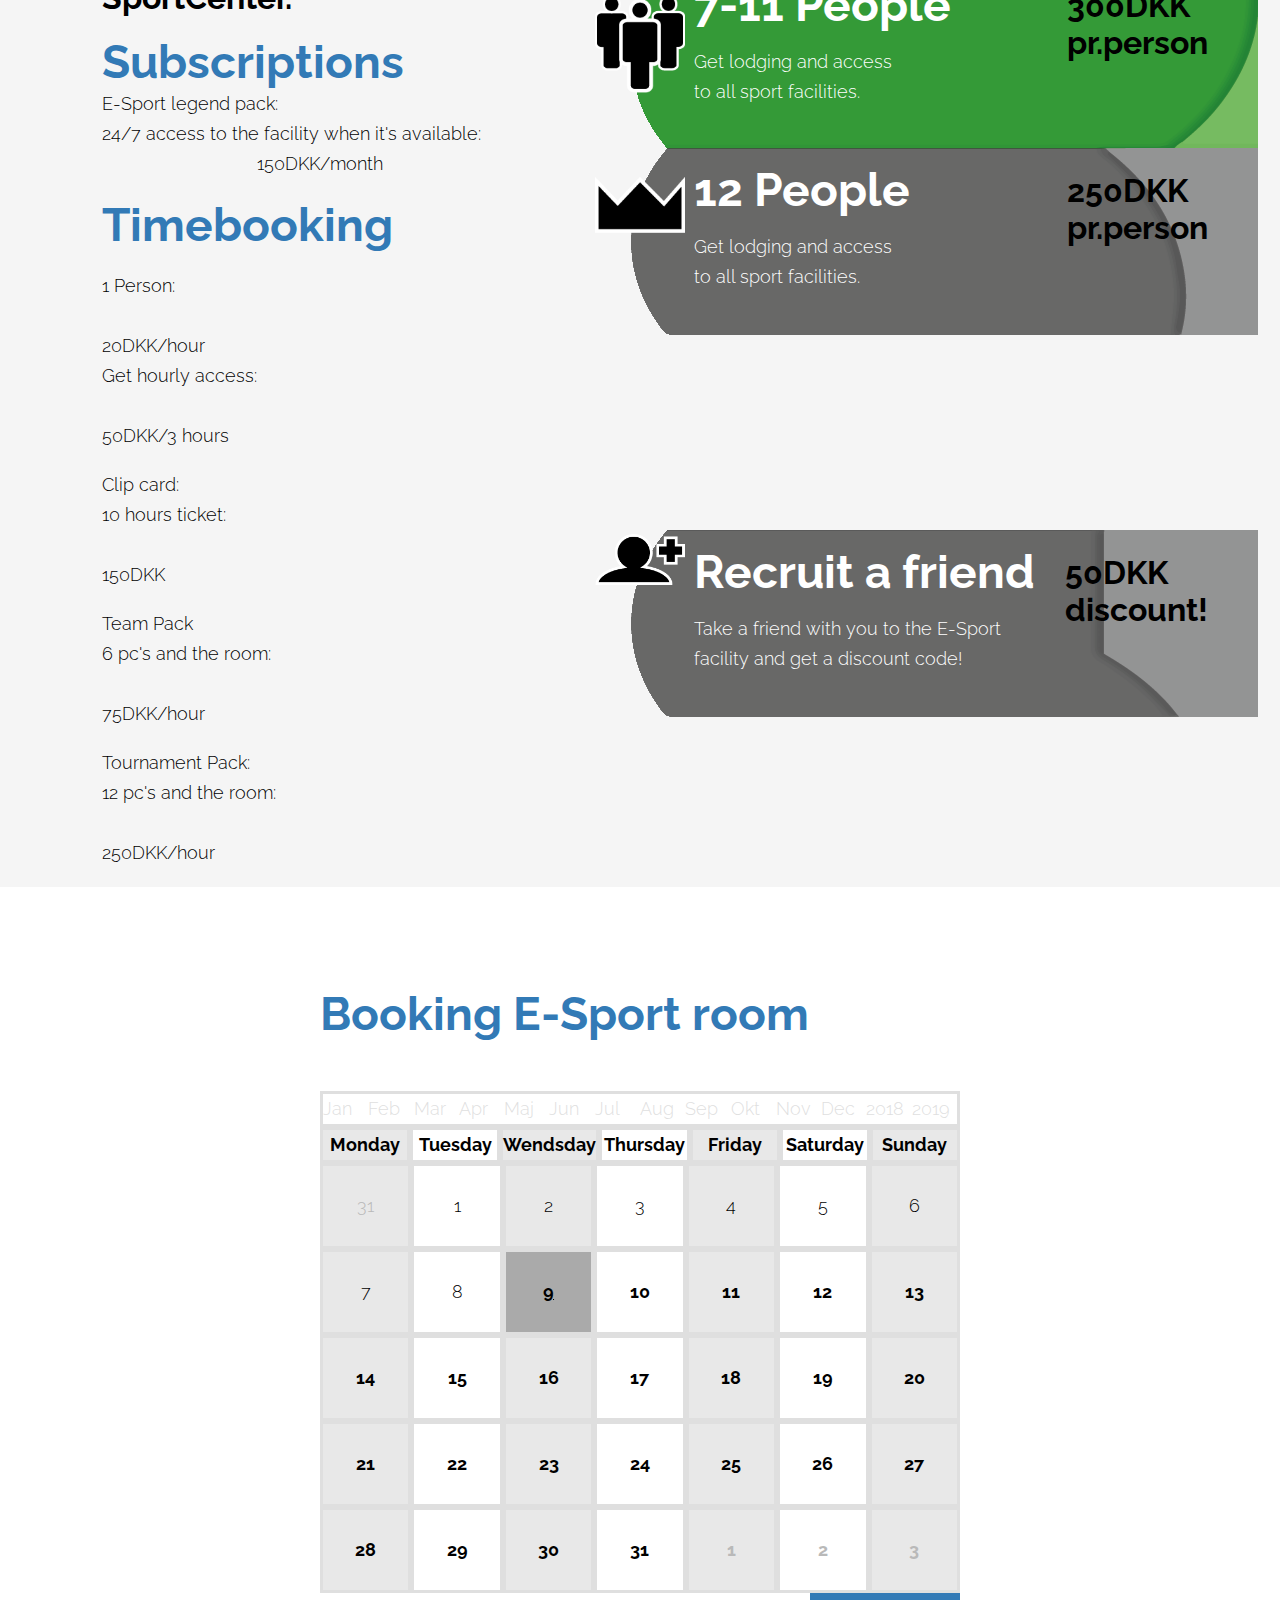
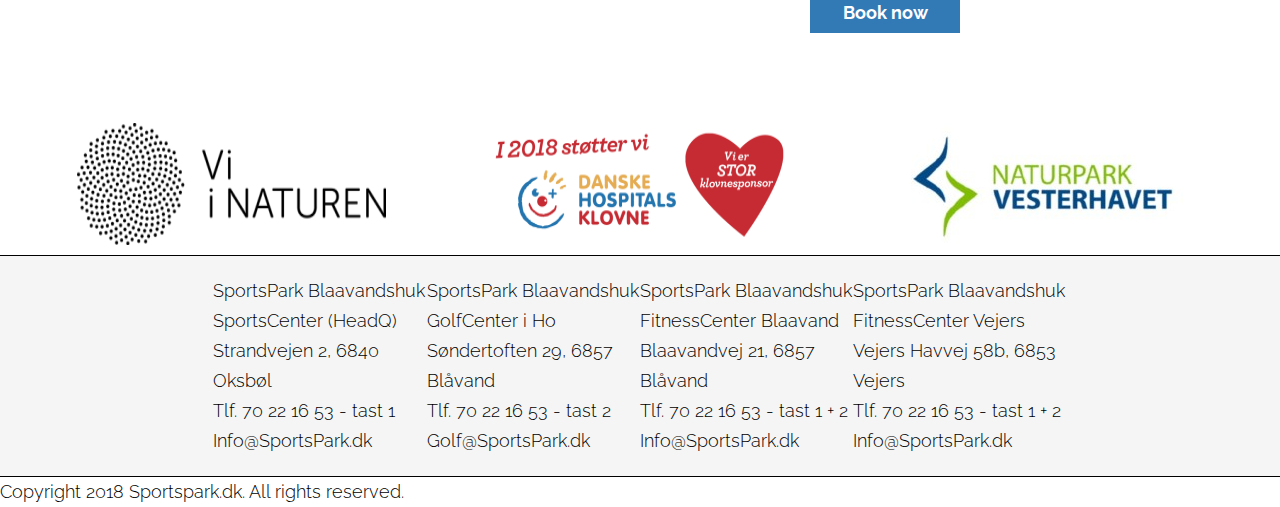
==== commit 0d85e3c1: "more SEO" ====
--- a/bootcamp.html
+++ b/bootcamp.html
@@ -2,8 +2,11 @@
 <html lang="en">
     <head>
         <meta charset="UTF-8">
+        <meta name="description" content="SportsPark Blaavandshuks E-Sport facility is a place where you can play games, train and bond together with your friends. The center is equipped with brand new gear as the facility was built in the middle of 2017.">
+        <meta name="viewport" content="width=device-width, initial-scale=1.0">
         <link href="assets/css/master.css" rel="stylesheet" type="text/css"/>
-        <title>e-Sport Center</title>
+        <title>E-Sport Center Bootcamp</title>
+        <link rel="icon" type="image/png" sizes="16x16" href="assets/Img/favicon.ico">
     </head>
     <body>
       <div class="latefixerdiv"></div>
--- a/assets/css/master.css
+++ b/assets/css/master.css
@@ -822,7 +822,7 @@
   margin-top: 20px;
   position: absolute;
   left: 88.4%;
-  top: 2640px;
+  top: 2994px;
 }
 
 .pricetile ul li{
@@ -1052,7 +1052,16 @@
     #videoleftcircle{
       top: 4142px
     }
-
+    .greybudget{
+      margin-top: 195px;
+    }
+    #dealicons #lastli {
+    margin-top: 277px;
+    }
+    #deluxh1{
+      margin-top: 50px;
+      left: 86.9%;
+    }
 }
 
 
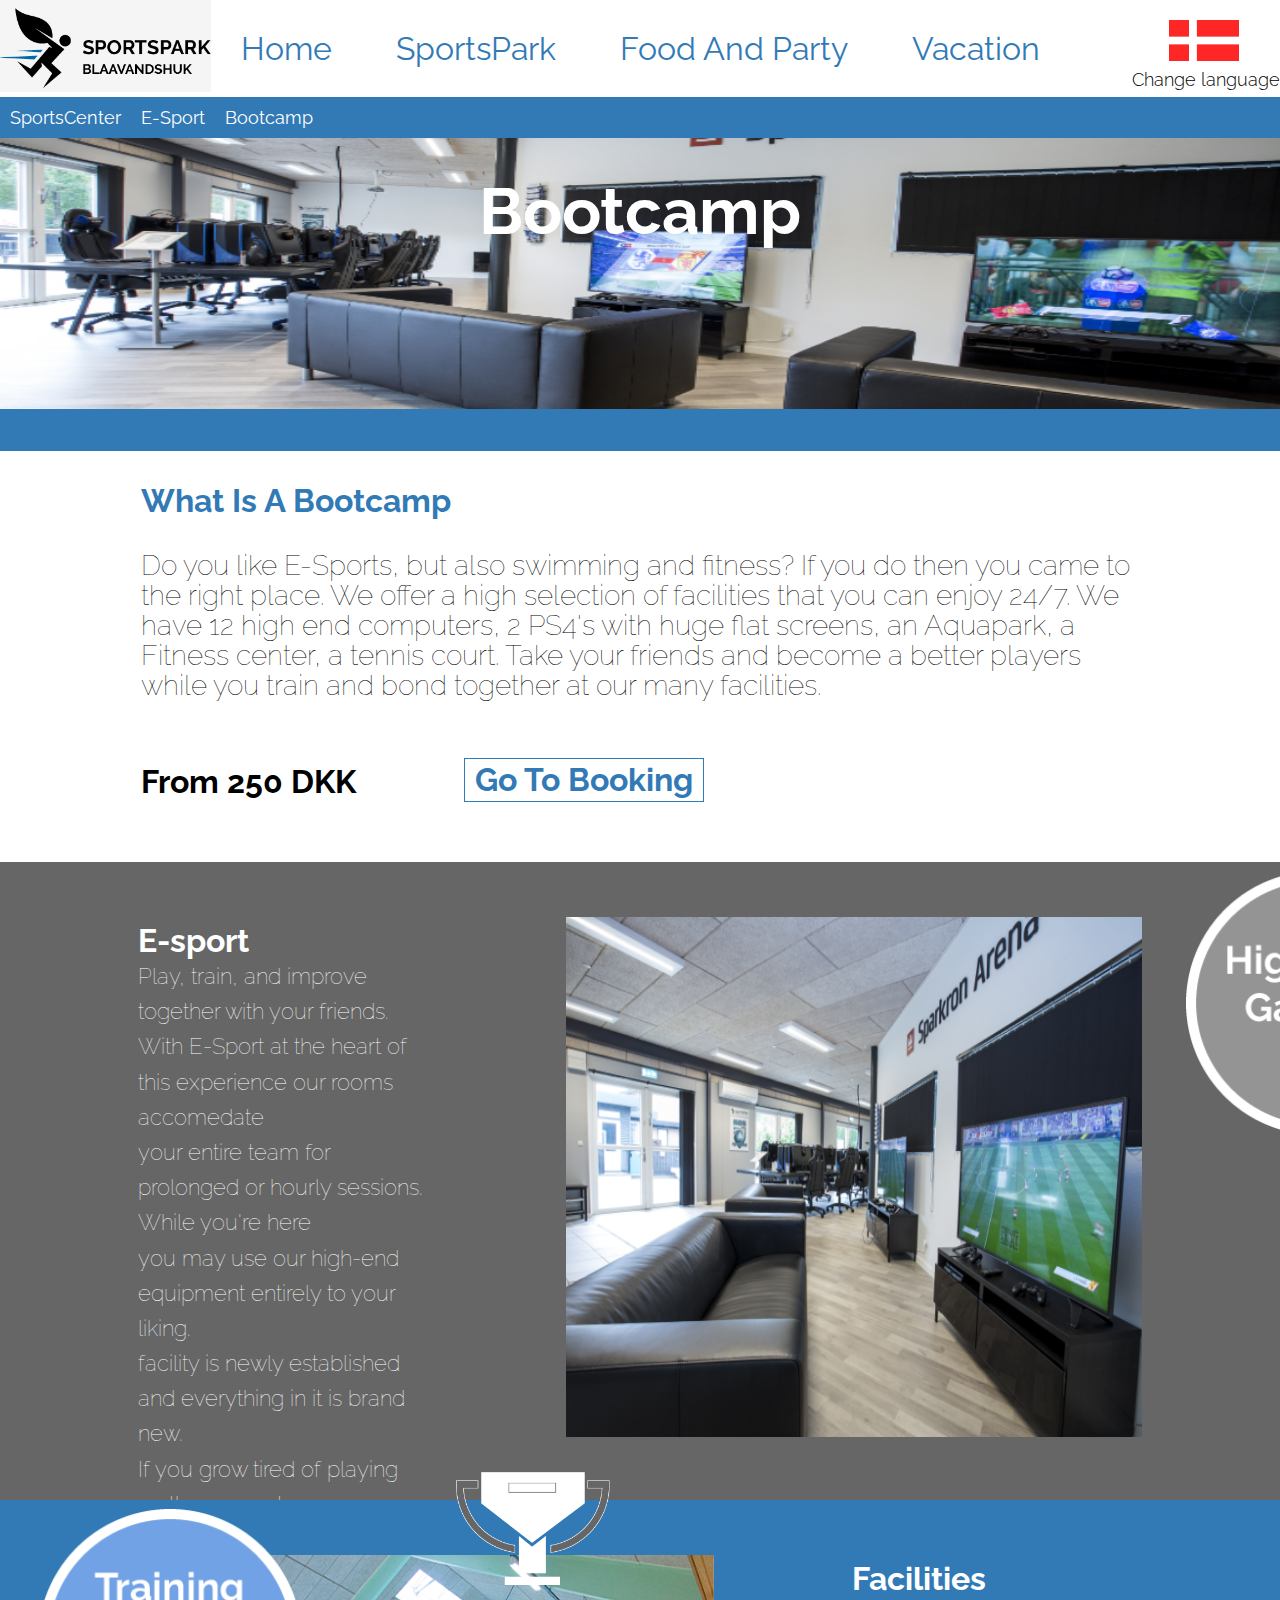
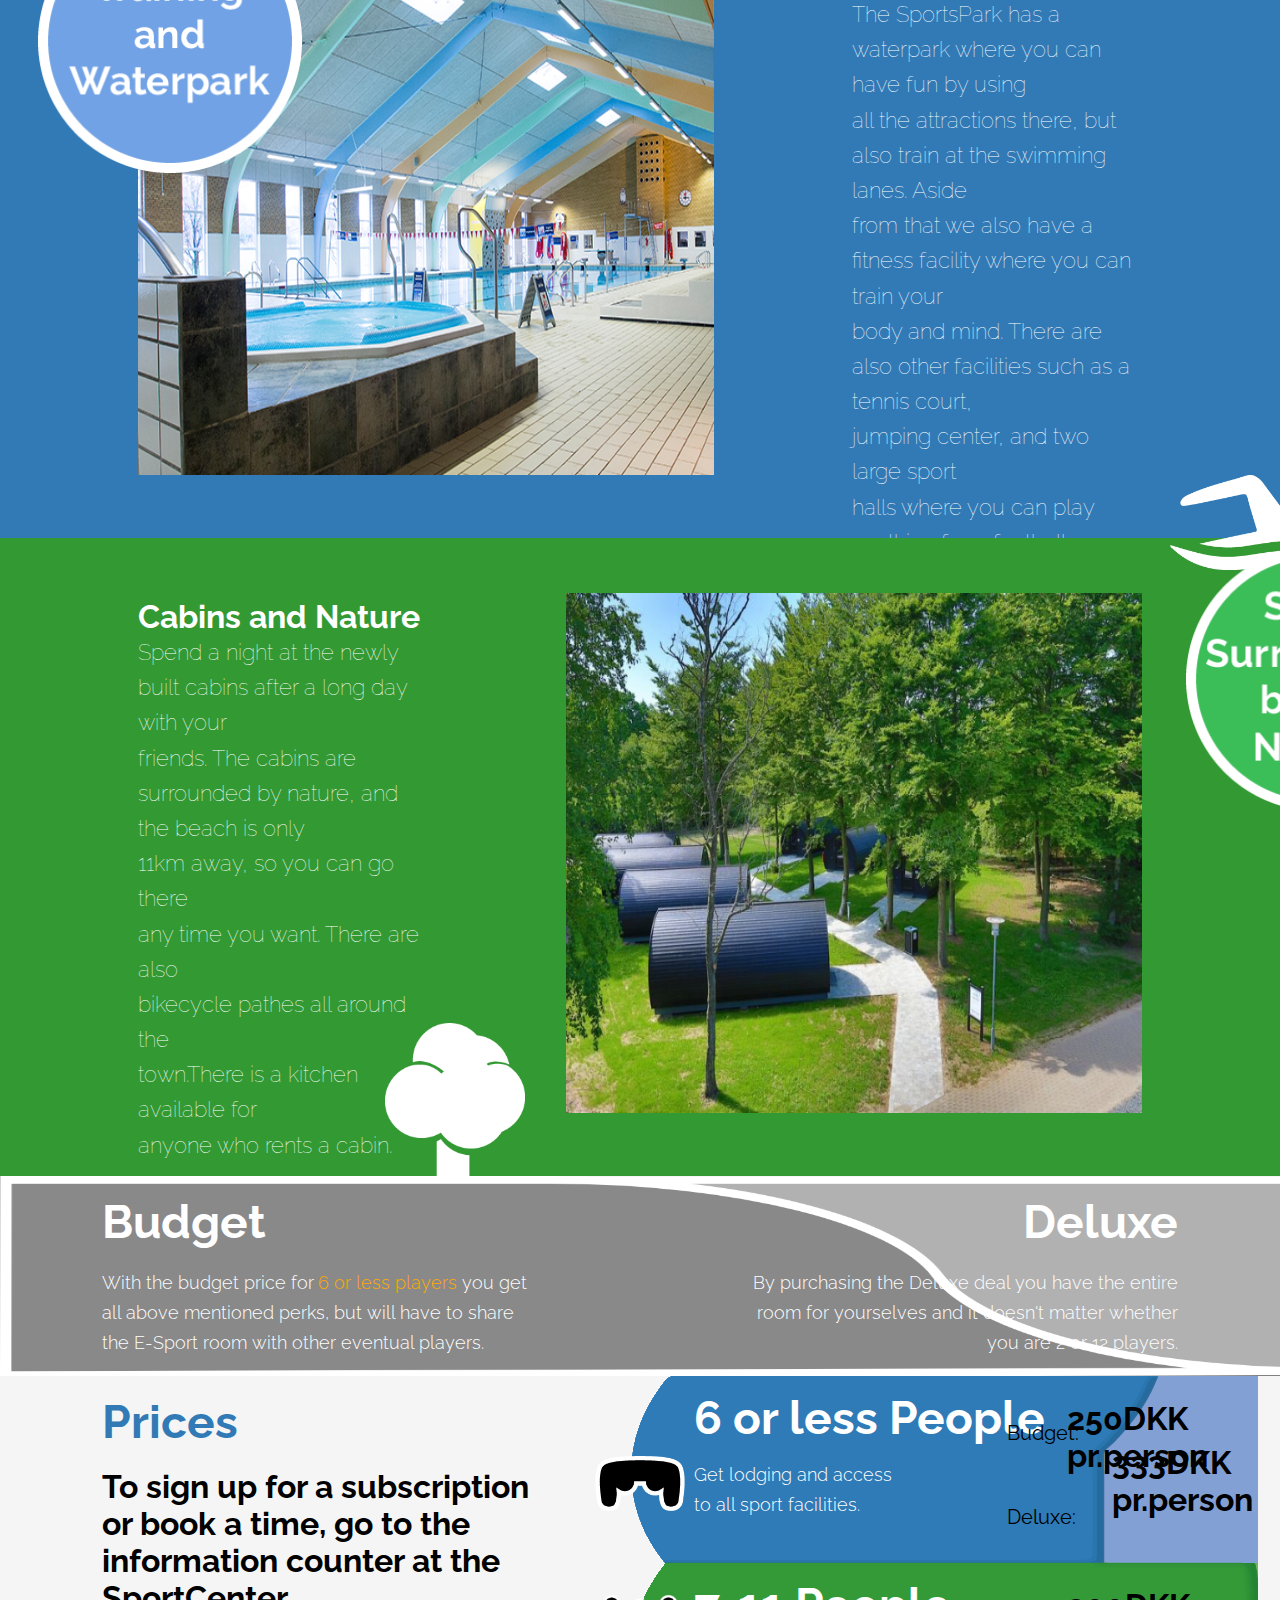
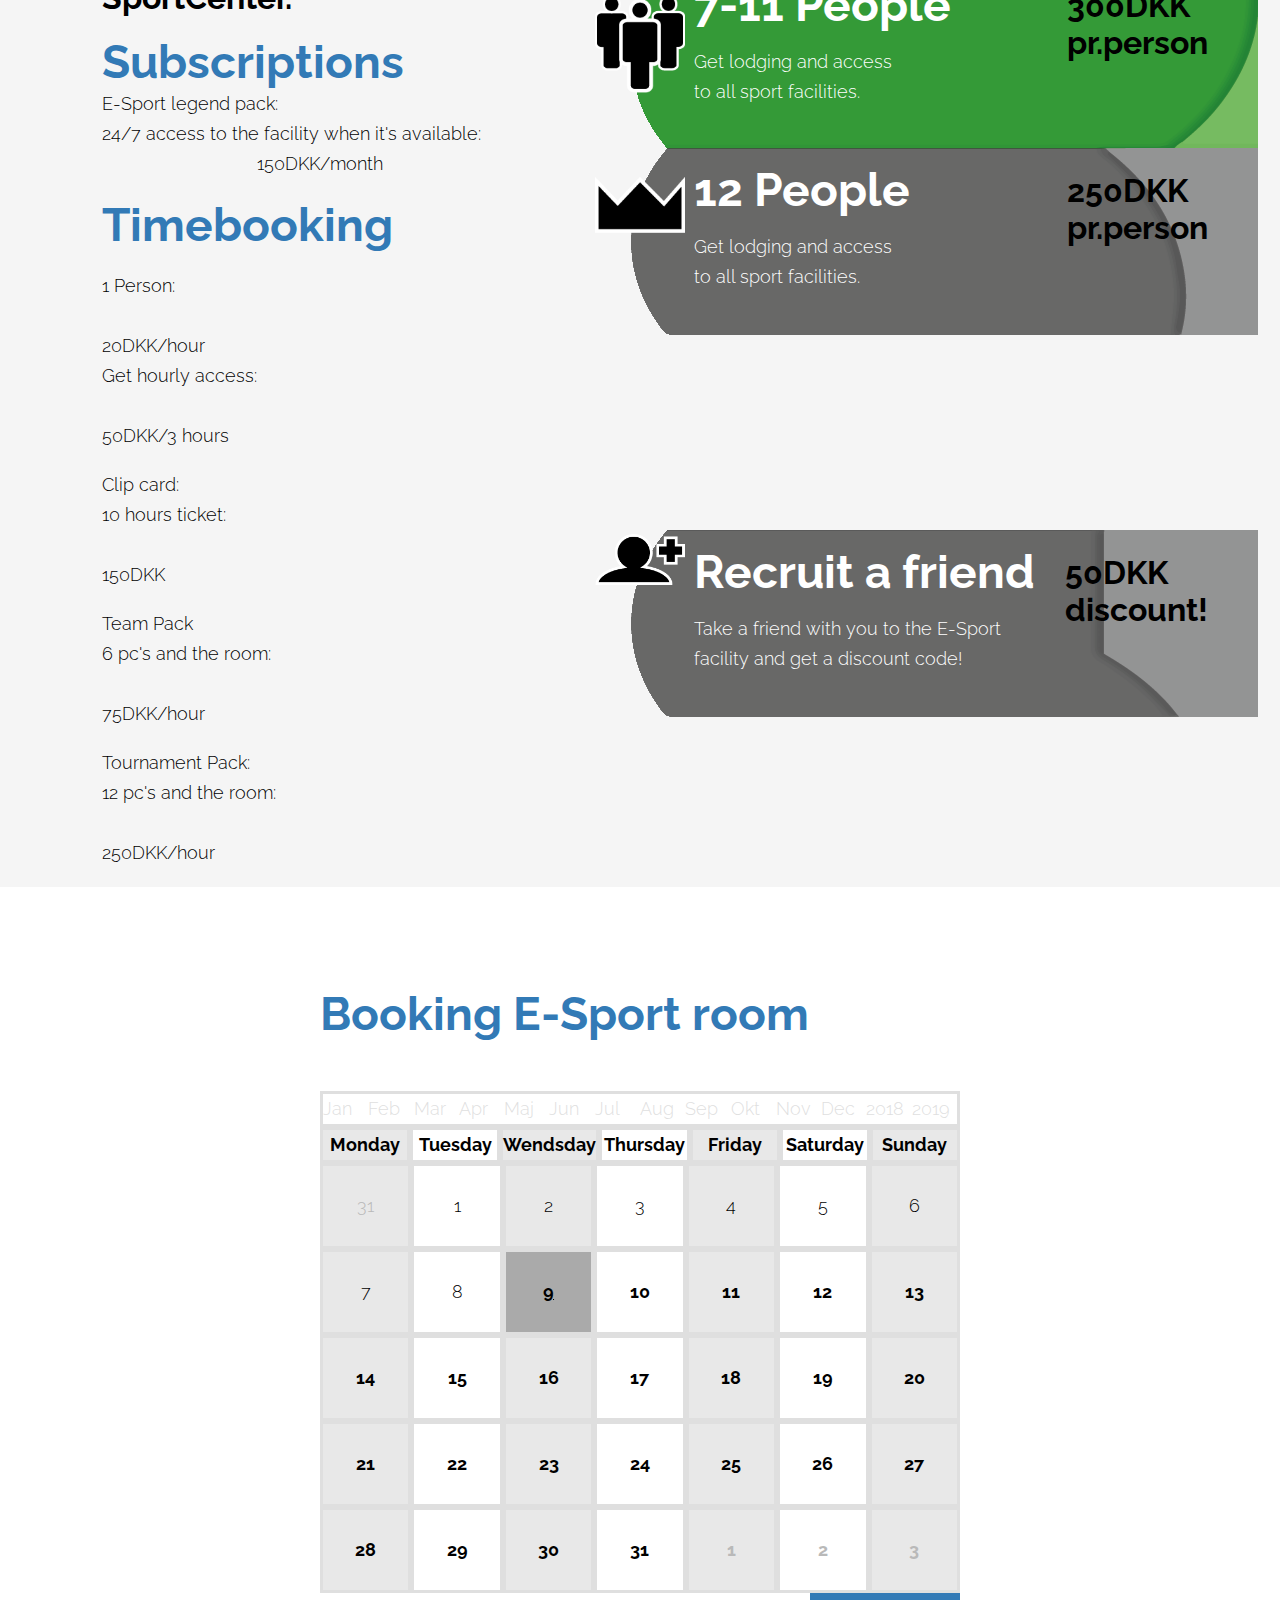
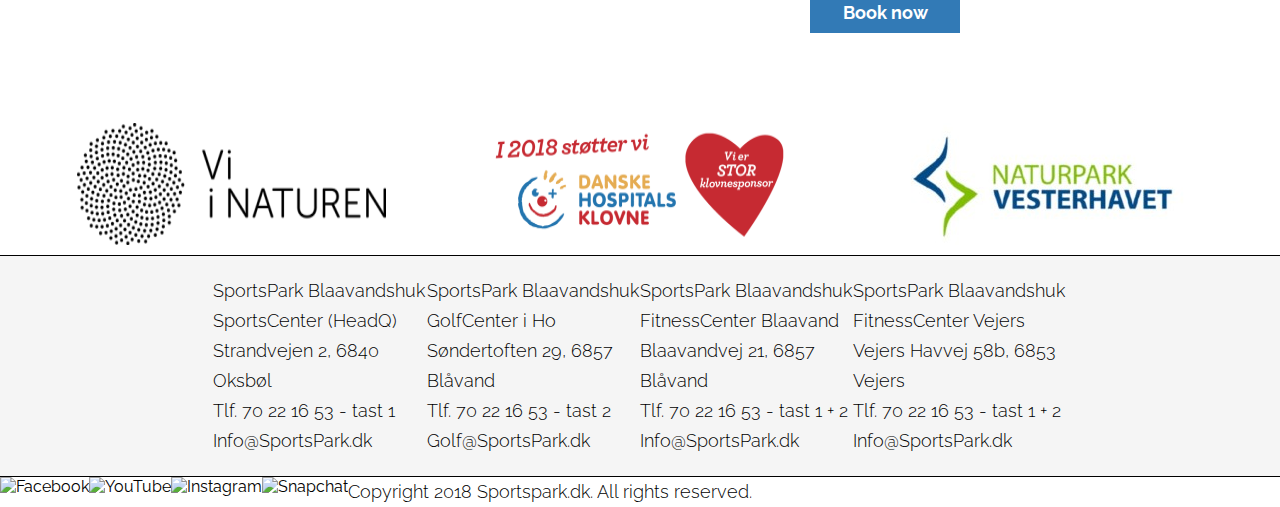
==== commit 2a156a3e: "last SEO on bootcamp" ====
--- a/bootcamp.html
+++ b/bootcamp.html
@@ -99,7 +99,6 @@
               </div>
             </div>
             <div id="budget">
-                <!-- <img class="budget-background "src="assets/Img/budget-background.png" alt="background"> -->
                 <div id="budget-prices">
                   <br><h2>Budget</h2><br><p>With the budget price for</p> <p style="color:#FFAA00;">6 or less players</p><p> you get all above mentioned perks, but will have to share the E-Sport room with other eventual players.</p><br>
                 </div>
@@ -134,10 +133,12 @@
                 </div>
                 <div id="pricebox-deals">
                   <ul id="dealicons">
-                    <li id="pad"><img src="assets/Img/gamepad.png"/></li>
-                    <li id="people"><img src="assets/Img/people.png"/></li>
-                    <li id="crown"><img src="assets/Img/crown.png"/></li>
-                    <li id="lastli"><img src="assets/Img/friend.png"/></li>
+                    <li id="pad"><img src="assets/Img/gamepad.png" alt="pad"/></li>
+                    <li id="people"><img src="assets/Img/people.png" alt="people"/></li>
+                    <li id="crown"><img src="assets/Img/crown.png"
+                      alt="crown"/></li>
+                    <li id="lastli"><img src="assets/Img/friend.png"
+                      alt="friend"/></li>
                   </ul>
                   <div onmouseover="slideout(this)" onmouseout="slidein(this)" class="pricetile blueprice">
                       <h2>6 or less People</h2>
@@ -188,9 +189,9 @@
 
             <footer>
             <div id="sponsor-line">
-                <img src="assets/Img/footer/Viinaturensortlogosrcsetlarge_srcset-large.png">
-                <img src="assets/Img/footer/2018storKlovnesponsor80x30_srcset-large.png">
-                <img src="assets/Img/footer/Naturparkvesterhavetlogo_srcset-large.jpg">
+                <img src="assets/Img/footer/Viinaturensortlogosrcsetlarge_srcset-large.png" alt="sponsor">
+                <img src="assets/Img/footer/2018storKlovnesponsor80x30_srcset-large.png" alt="sponsor">
+                <img src="assets/Img/footer/Naturparkvesterhavetlogo_srcset-large.jpg" alt="sponsor">
             </div>
             <div id="info-line">
                 <p></p>
@@ -201,10 +202,10 @@
                 <p></p>
             </div>
             <div id="social-media-line">
-                <img>
-                <img>
-                <img>
-                <img>
+                <img src="" alt="Facebook">
+                <img src="" alt="YouTube">
+                <img src="" alt="Instagram">
+                <img src="" alt="Snapchat">
                 <p>Copyright 2018 Sportspark.dk. All rights reserved.</p>
             </div>
         </footer>
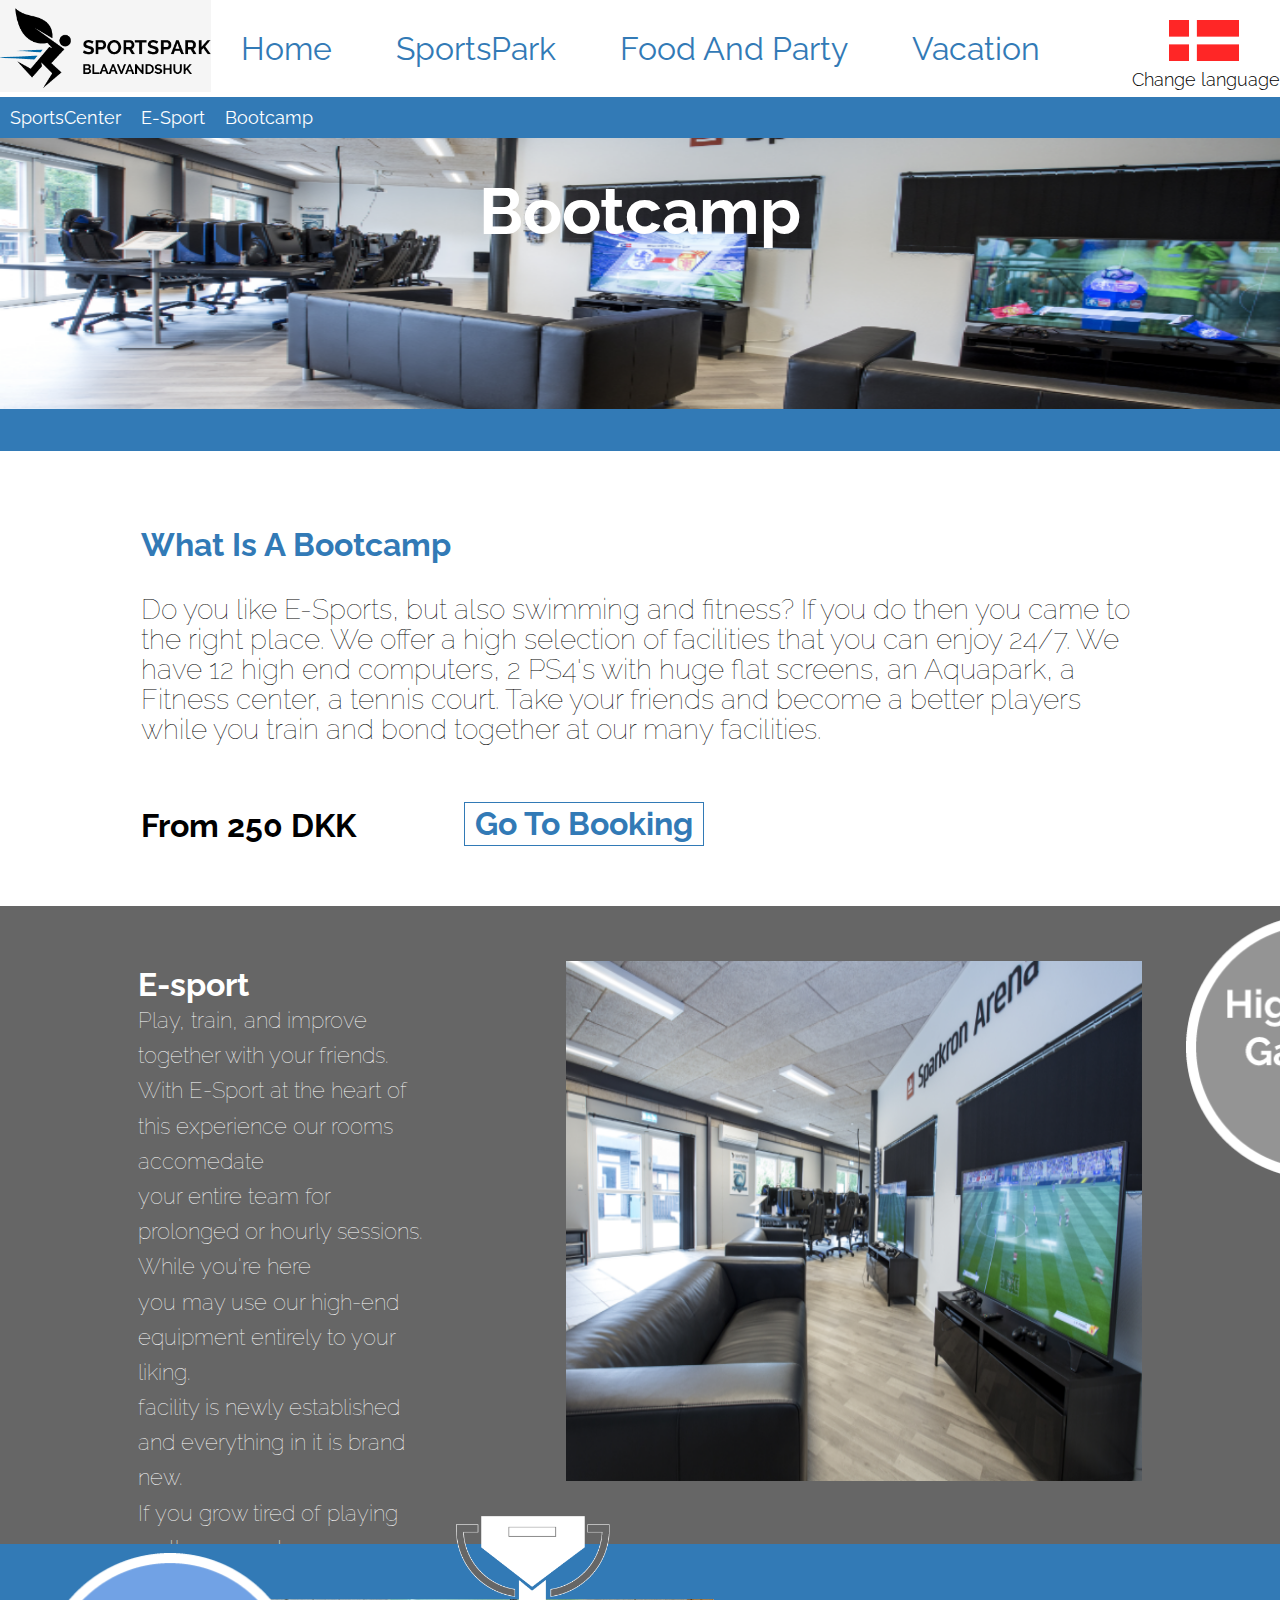
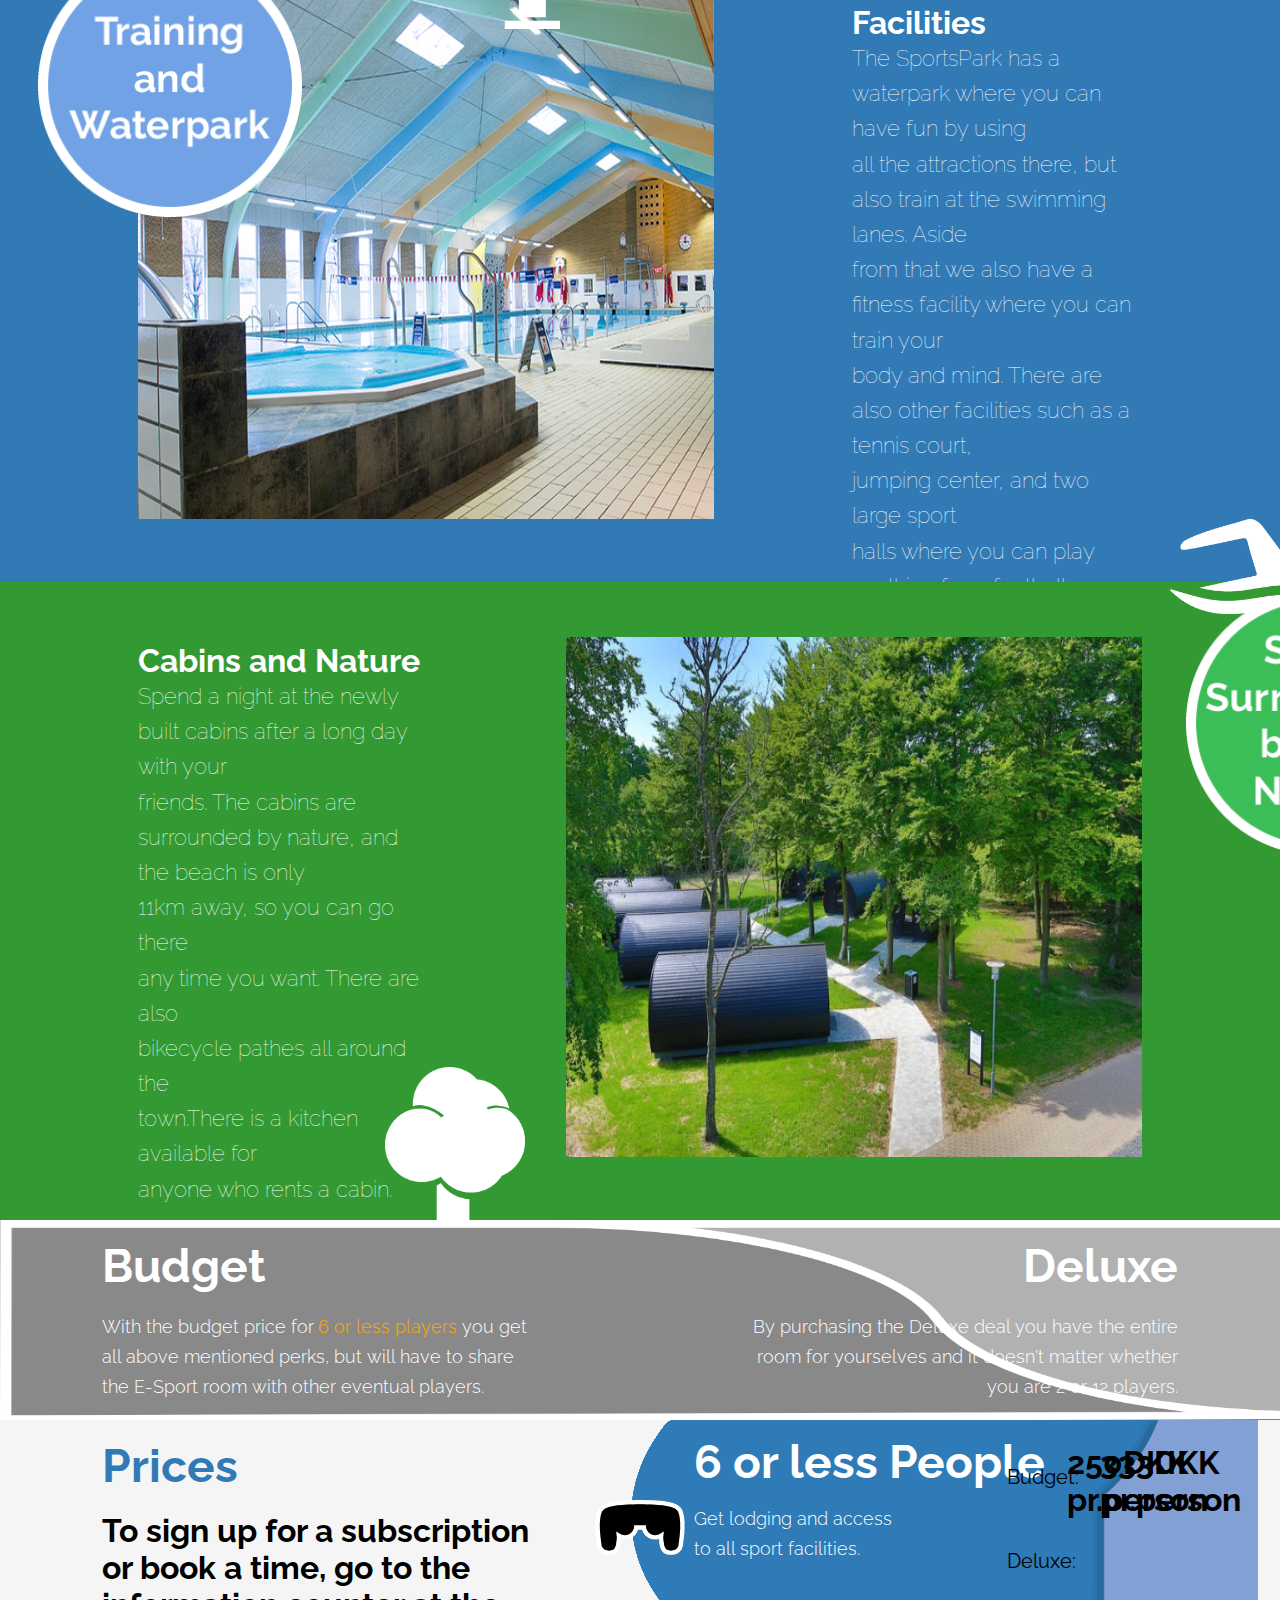
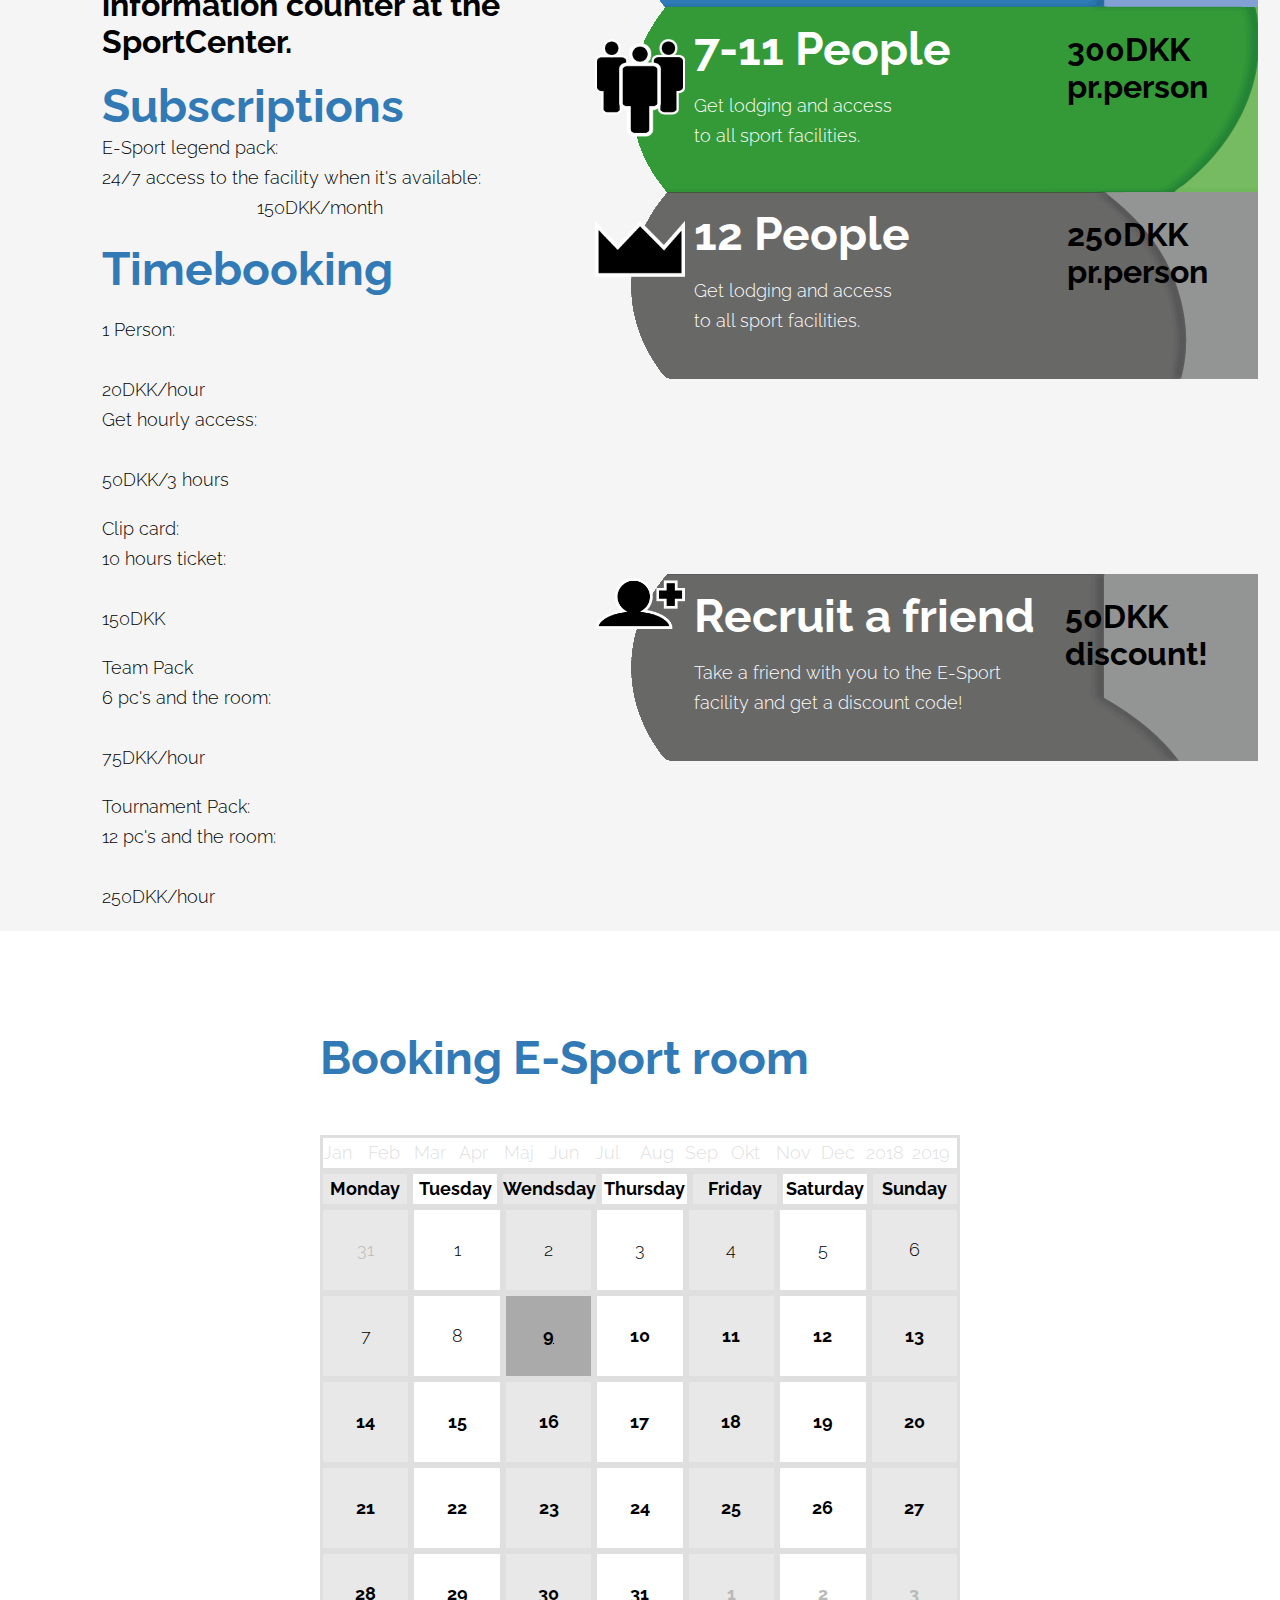
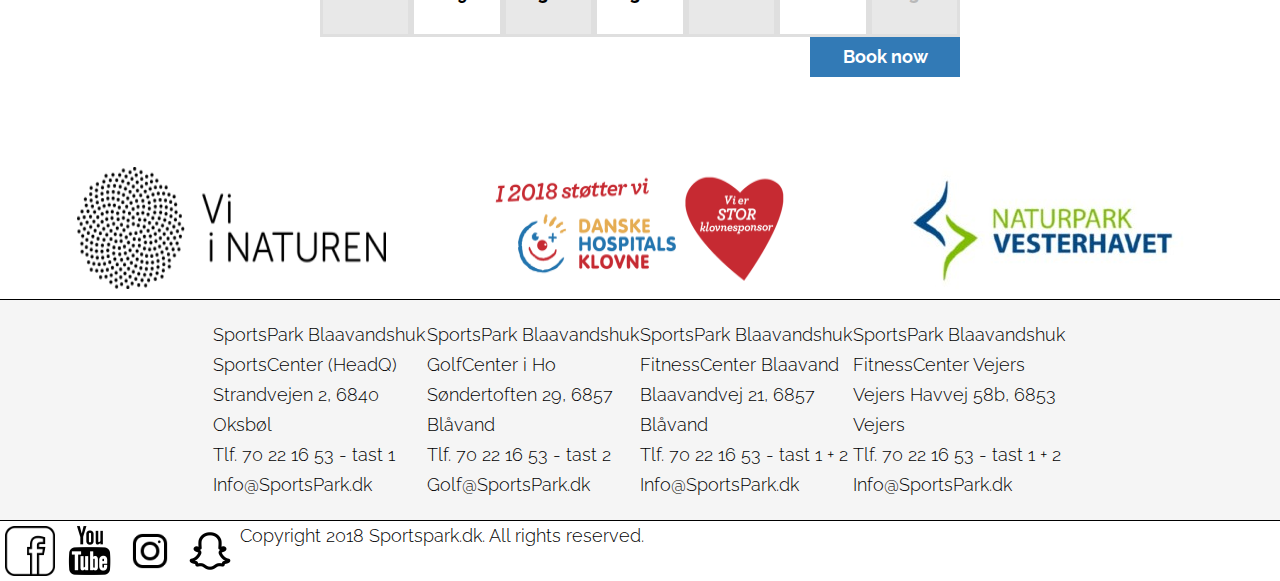
==== commit 7cc9d2a8: "social media" ====
--- a/bootcamp.html
+++ b/bootcamp.html
@@ -21,7 +21,7 @@
                            <a href="#">Water Park</a>
                            <a href="#">Fitness center</a>
                            <a href="#">Sports Hall</a>
-                           <a href="#">E-Sport</a>
+                           <a href="index.html">E-Sport</a>
                         </div>
                     </li>
 
@@ -202,10 +202,10 @@
                 <p></p>
             </div>
             <div id="social-media-line">
-                <img src="" alt="Facebook">
-                <img src="" alt="YouTube">
-                <img src="" alt="Instagram">
-                <img src="" alt="Snapchat">
+              <img class="media-icon" src="assets/Img/facebook-icon.ico" alt="Facebook">
+              <img class="media-icon" src="assets/Img/youtube-icon.png" alt="YouTube">
+              <img class="media-icon" src="assets/Img/instagram-icon.png" alt="Instagram">
+              <img class="media-icon" src="assets/Img/snapchat-icon.png" alt="Snapchat">
                 <p>Copyright 2018 Sportspark.dk. All rights reserved.</p>
             </div>
         </footer>
--- a/assets/css/master.css
+++ b/assets/css/master.css
@@ -378,9 +378,9 @@
 
 #schoolcircle{
   position: absolute;
-  width: 20vw;
+  width: 18vw;
   left: 0;
-  top: 3125px;
+  top: 3193px;
 }
 
 #bottomcontainer {
@@ -588,7 +588,7 @@
   font-weight: bold;
   font-size: 32px;
   line-height: 100px;
-  margin-top: 44;
+  margin-top: 44px;
   margin-bottom: 0;
   padding-left: 141px;
 }
@@ -971,6 +971,12 @@
 
 /*Footer*/
 
+.media-icon {
+  height: 50px;
+  width: auto;
+  margin: 5px;
+}
+
 #sponsor-line, #info-line, #social-media-line {
     display: flex;
     flex-wrap: wrap;
@@ -1060,7 +1066,7 @@
     }
     #deluxh1{
       margin-top: 50px;
-      left: 86.9%;
+      left: 85.9%;
     }
 }
 
